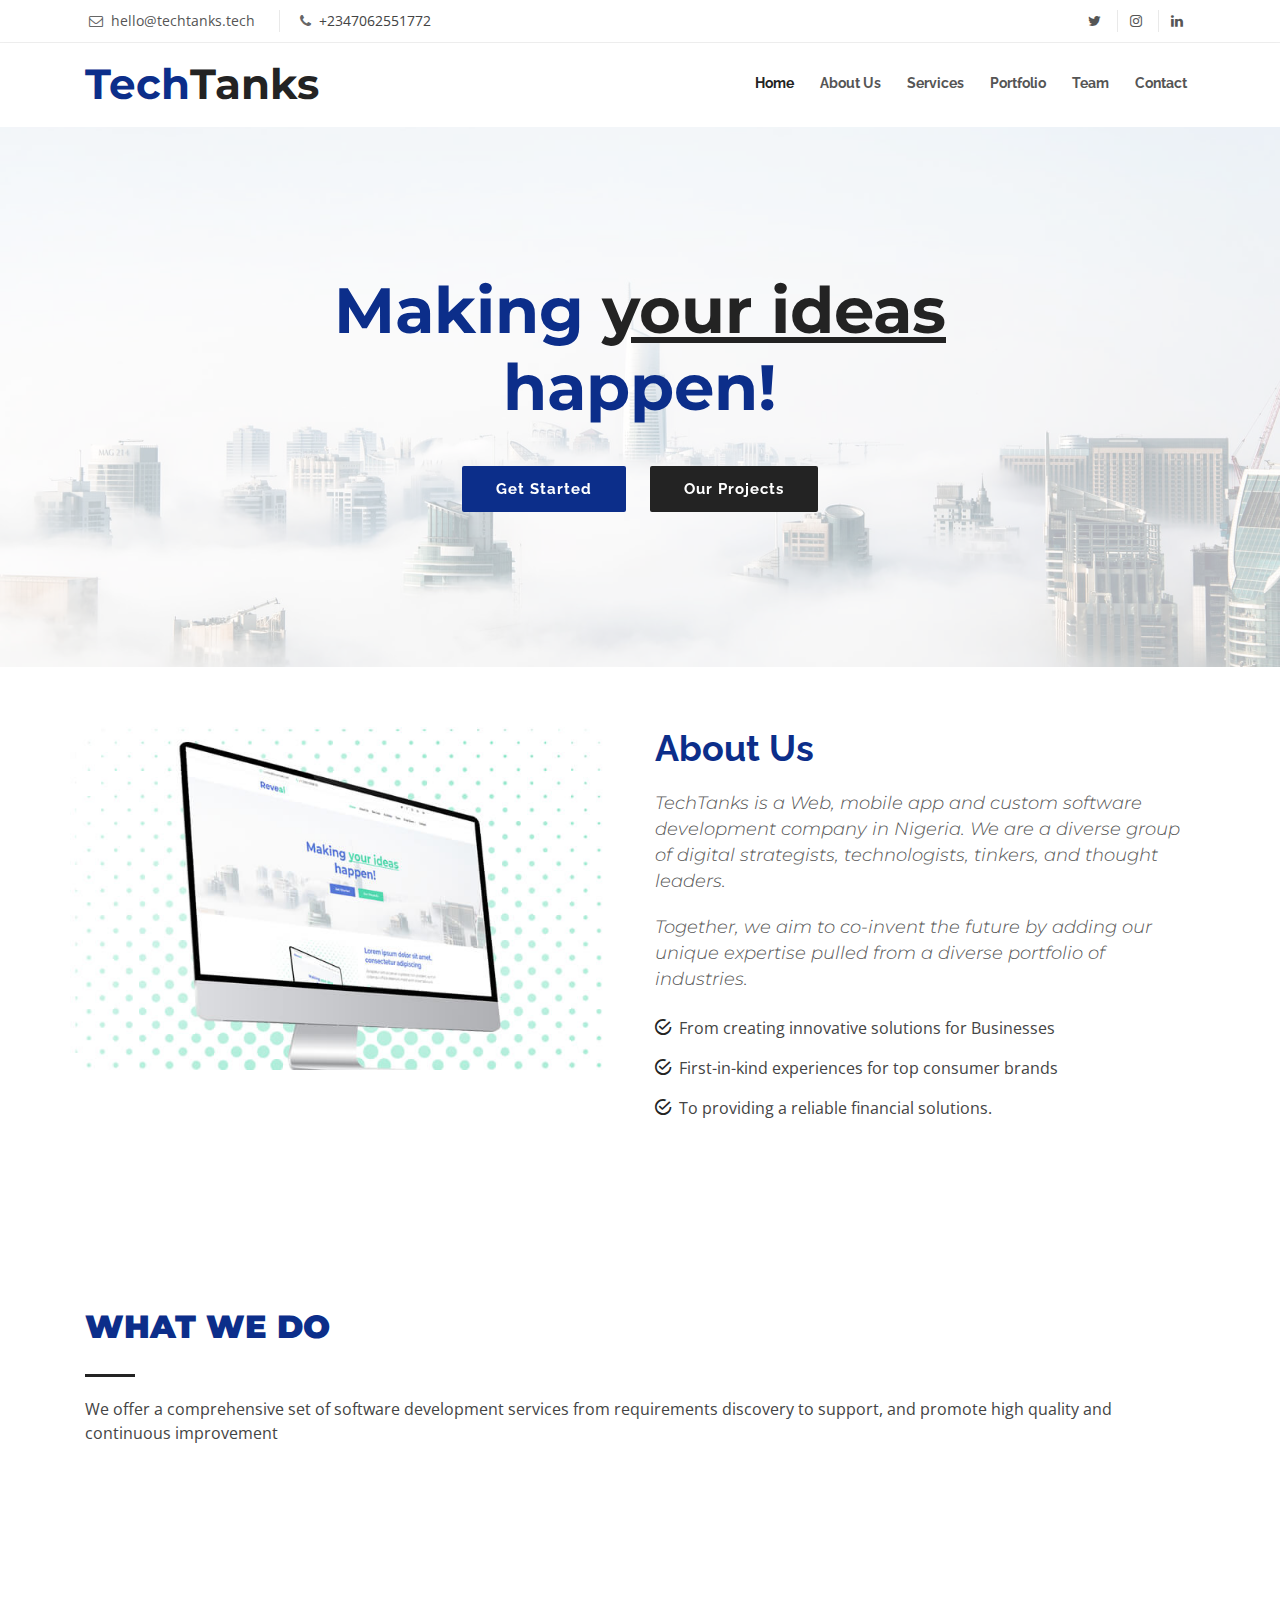
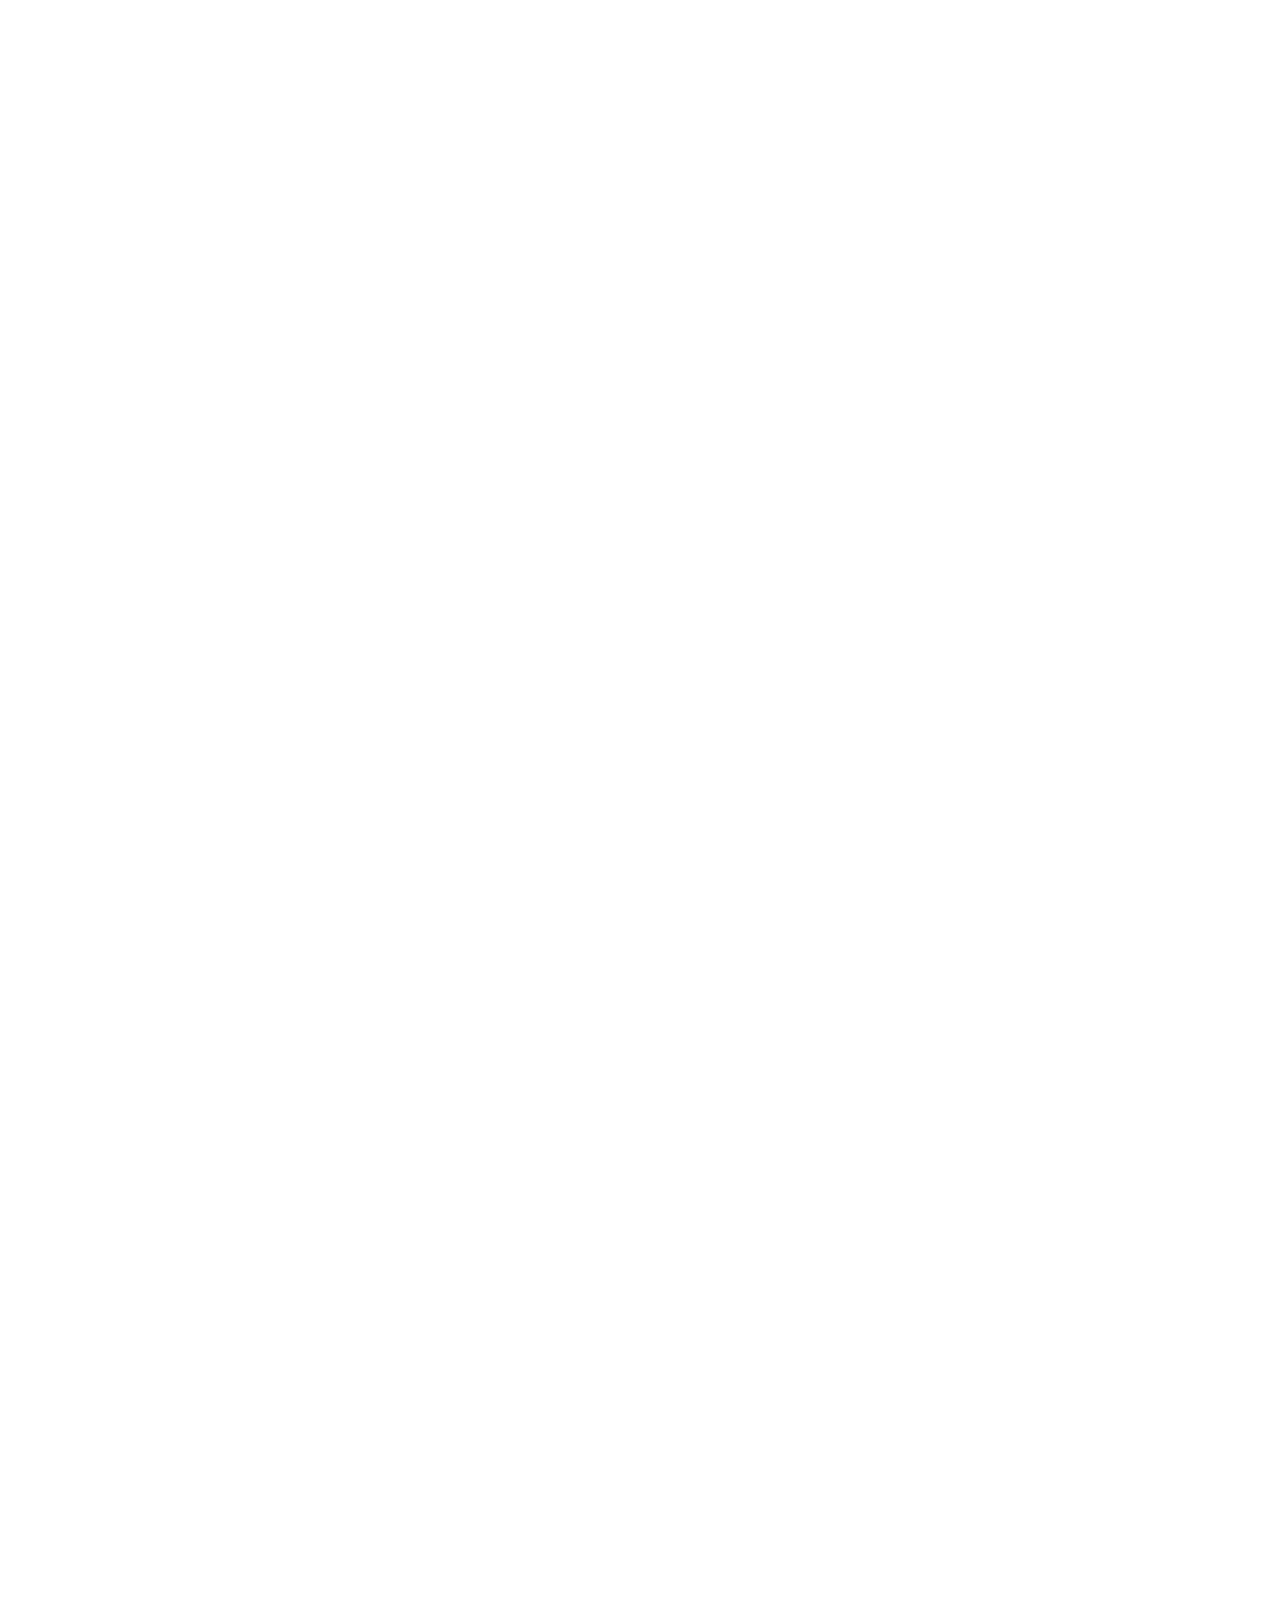
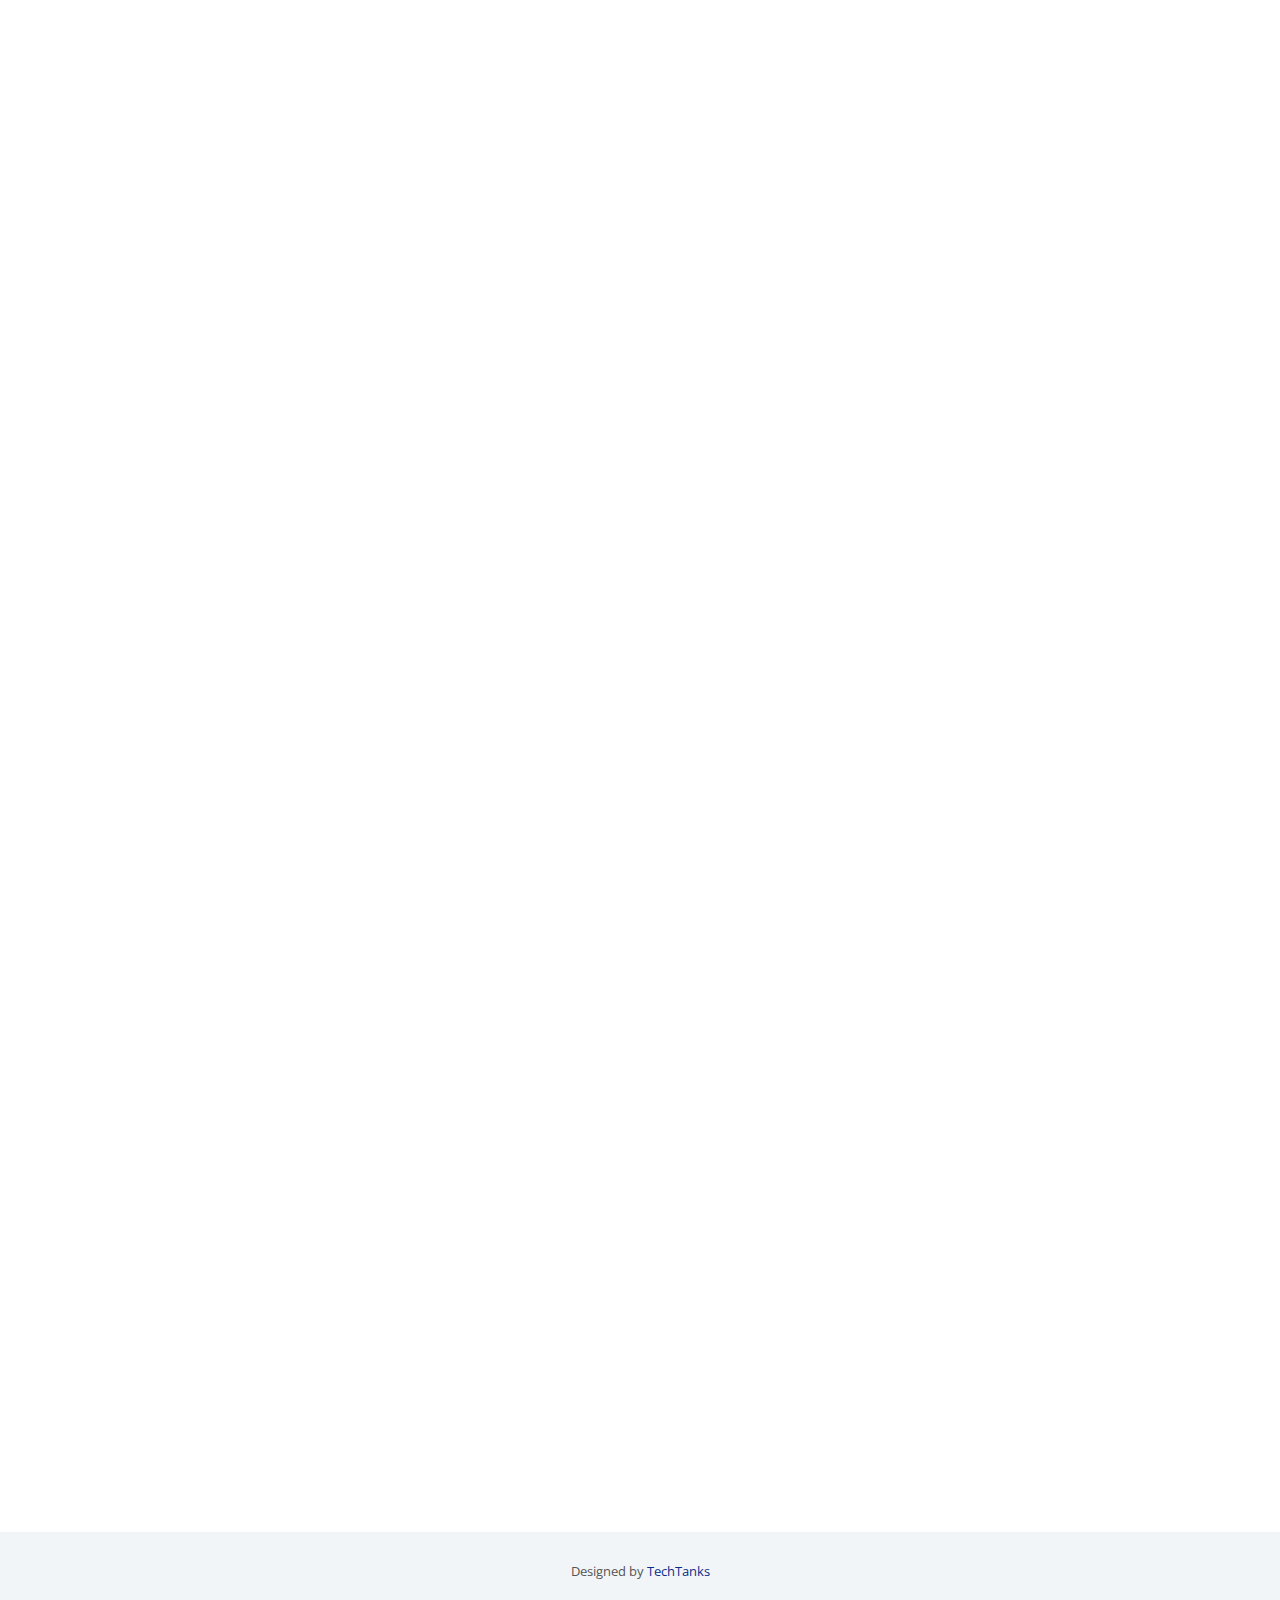
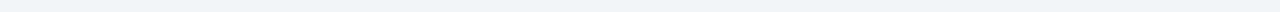
==== index.html @ 6aa3c4be "Update index.html" ====
<!DOCTYPE html>
<html lang="en">
<head>
  <meta charset="utf-8">
  <title>TechTanks | Welcome</title>
  <meta content="width=device-width, initial-scale=1.0" name="viewport">
  <meta content="" name="keywords">
  <meta content="" name="description">

  <!-- Favicons -->
  <link href="img/favicon.png" rel="icon">
  <link href="img/apple-touch-icon.png" rel="apple-touch-icon">

  <!-- Google Fonts -->
  <link href="https://fonts.googleapis.com/css?family=Open+Sans:300,300i,400,400i,700,700i|Raleway:300,400,500,700,800|Montserrat:300,400,700" rel="stylesheet">

  <!-- Bootstrap CSS File -->
  <link href="lib/bootstrap/css/bootstrap.min.css" rel="stylesheet">

  <!-- Libraries CSS Files -->
  <link href="lib/font-awesome/css/font-awesome.min.css" rel="stylesheet">
  <link href="lib/animate/animate.min.css" rel="stylesheet">
  <link href="lib/ionicons/css/ionicons.min.css" rel="stylesheet">
  <link href="lib/owlcarousel/assets/owl.carousel.min.css" rel="stylesheet">
  <link href="lib/magnific-popup/magnific-popup.css" rel="stylesheet">
  <link href="lib/ionicons/css/ionicons.min.css" rel="stylesheet">

  <!-- Main Stylesheet File -->
  <link href="css/style.css" rel="stylesheet">
  <style>
    #services .box{
      min-height: 299px;
    }

  </style>

</head>

<body id="body">

  <!--==========================
    Top Bar
  ============================-->
  <section id="topbar" class="d-none d-lg-block">
    <div class="container clearfix">
      <div class="contact-info float-left">
        <i class="fa fa-envelope-o"></i> <a href="mailto:hello@techtanks.tech">hello@techtanks.tech</a>
        <i class="fa fa-phone"></i> +2347062551772
      </div>
      <div class="social-links float-right">
        <a href="#" class="twitter"><i class="fa fa-twitter"></i></a>
        <a href="#" class="instagram"><i class="fa fa-instagram"></i></a>
        <a href="#" class="linkedin"><i class="fa fa-linkedin"></i></a>
      </div>
    </div>
  </section>

  <!--==========================
    Header
  ============================-->
  <header id="header">
    <div class="container">

      <div id="logo" class="pull-left">
        <h1><a href="#body" class="scrollto">Tech<span>Tanks</span></a></h1>
        <!-- Uncomment below if you prefer to use an image logo -->
        <!-- <a href="#body"><img src="img/logo.png" alt="" title="" /></a>-->
      </div>

      <nav id="nav-menu-container">
        <ul class="nav-menu">
          <li class="menu-active"><a href="#body">Home</a></li>
          <li><a href="#about">About Us</a></li>
          <li><a href="#services">Services</a></li>
          <li><a href="#portfolio">Portfolio</a></li>
          <li><a href="#team">Team</a></li>
          <li><a href="#contact">Contact</a></li>
        </ul>
      </nav><!-- #nav-menu-container -->
    </div>
  </header><!-- #header -->

  <!--==========================
    Intro Section
  ============================-->
  <section id="intro">

    <div class="intro-content">
      <h2>Making <span>your ideas</span><br>happen!</h2>
      <div>
        <a href="#about" class="btn-get-started scrollto">Get Started</a>
        <a href="#portfolio" class="btn-projects scrollto">Our Projects</a>
      </div>
    </div>

    <div id="intro-carousel" class="owl-carousel" >
      <div class="item" style="background-image: url('img/intro-carousel/1.jpg');"></div>
      <div class="item" style="background-image: url('img/intro-carousel/2.jpg');"></div>
      <div class="item" style="background-image: url('img/intro-carousel/3.jpg');"></div>
      <div class="item" style="background-image: url('img/intro-carousel/4.jpg');"></div>
      <div class="item" style="background-image: url('img/intro-carousel/5.jpg');"></div>
    </div>

  </section><!-- #intro -->

  <main id="main">

    <!--==========================
      About Section
    ============================-->
    <section id="about" class="wow fadeInUp">
      <div class="container">
        <div class="row">
          <div class="col-lg-6 about-img">
            <img src="img/about-img.jpg" alt="">
          </div>

          <div class="col-lg-6 content">
            <h2>About Us</h2>
            <h3>
              TechTanks is a Web, mobile app and custom software development company in Nigeria. We are a diverse group of digital strategists, technologists, tinkers, and thought leaders. 
            </h3>
            <h3>
              Together, we aim to co-invent the future by adding our unique expertise pulled from a diverse portfolio of industries.
            </h3>

            <ul>
              <li><i class="ion-android-checkmark-circle"></i> From creating innovative solutions for Businesses</li>
              <li><i class="ion-android-checkmark-circle"></i> First-in-kind experiences for top consumer brands</li>
              <li><i class="ion-android-checkmark-circle"></i> To providing a reliable financial solutions.</li>
            </ul>

          </div>
        </div>

      </div>
    </section><!-- #about -->

    <!--==========================
      Services Section
    ============================-->
    <section id="services">
      <div class="container">
        <div class="section-header">
          <h2>What we do</h2>
          <p>We offer a comprehensive set of software development services from requirements discovery to support, and promote high quality and continuous improvement</p>
        </div>

        <div class="row">

          <div class="col-lg-6">
            <div class="box wow fadeInLeft">
              <div class="icon"><i class="fa fa-bar-chart"></i></div>
              <h4 class="title"><a href="">Web development</a></h4>
              <p class="description">
                Discover our fast and reliable personalized web apps that can run well on various platforms and are suitable for all screen sizes. Be it a simple website or a complex business-critical application, such as supply chain and inventory management apps, our team knows how to target your specific needs with the power of top-notch technologies (Laravel, Django, Vue js etc.).
              </p>
            </div>
          </div>

          <div class="col-lg-6">
            <div class="box wow fadeInRight">
              <div class="icon"><i class="fa fa-picture-o"></i></div>
              <h4 class="title"><a href="">Mobile Development</a></h4>
              <p class="description">
                Create an impactful mobile app that fits your brand and industry within a shorter time frame.
              </p>
            </div>
          </div>

          <div class="col-lg-6">
            <div class="box wow fadeInLeft" data-wow-delay="0.2s">
              <div class="icon"><i class="fa fa-shopping-bag"></i></div>
              <h4 class="title"><a href="">Ecommerce</a></h4>
              <p class="description">
                As a top-tier ecommerce web development company, we offer feature-rich store development services that cover all the vital retail functionalities. ... At Techtanks, we leverage modern platforms such as  WooCommerce, Odoo, Magento, and Shopify to provide ecommerce web solutions.
              </p>
            </div>
          </div>

          <div class="col-lg-6">
            <div class="box wow fadeInRight" data-wow-delay="0.2s">
              <div class="icon"><i class="fa fa-map"></i></div>
              <h4 class="title"><a href="">Cloude</a></h4>
              <p class="description">
                From application modernisation to cloud migration, Techtanks has the expertise and experience to support your software development requirements.
              </p>
            </div>
          </div>

        </div>

      </div>
    </section><!-- #services -->

    <!--==========================
      Clients Section
    ============================-->
    <section id="clients" class="wow fadeInUp">
      <div class="container">
        <div class="section-header">
          <h2>Clients</h2>
          <p>Not to brag, but we've had the pleasure of working with many amazing brands!</p>
        </div>

        <div class="owl-carousel clients-carousel">
          <img max-height="95px;" src="img/clients/client-1.png" alt="">
          <img max-height="95px;" src="img/clients/client-2.png" alt="">
          <img max-height="95px;" src="img/clients/client-3.jpg" alt="">
          <img max-height="95px;" src="img/clients/client-4.png" alt="">
          <img max-height="95px;" src="img/clients/client-5.png" alt="">
          <img max-height="95px;" src="img/clients/client-6.png" alt="">
        </div>

      </div>
    </section><!-- #clients -->

    <!--==========================
      Our Portfolio Section
    ============================-->
    <section id="portfolio" class="wow fadeInUp">
      <div class="container">
        <div class="section-header">
          <h2>Our Portfolio</h2>
          <p>Meanwhile, here are our latest projects</p>
        </div>
      </div>

      <div class="container-fluid">
        <div class="row no-gutters">

          <div class="col-lg-3 col-md-4">
            <div class="portfolio-item wow fadeInUp">
              <a href="img/portfolio/1.jpg" class="portfolio-popup">
                <img src="img/portfolio/1.jpg" alt="">
                <div class="portfolio-overlay">
                  <div class="portfolio-info"><h2 class="wow fadeInUp">Shopminiso-ng.com</h2></div>
                </div>
              </a>
            </div>
          </div>

          <div class="col-lg-3 col-md-4">
            <div class="portfolio-item wow fadeInUp">
              <a href="img/portfolio/2.png" class="portfolio-popup">
                <img src="img/portfolio/2.png" alt="">
                <div class="portfolio-overlay">
                  <div class="portfolio-info"><h2 class="wow fadeInUp">Miniso-ng Mobile</h2></div>
                </div>
              </a>
            </div>
          </div>

          <div class="col-lg-3 col-md-4">
            <div class="portfolio-item wow fadeInUp">
              <a href="img/portfolio/3.jpg" class="portfolio-popup">
                <img src="img/portfolio/3.jpg" alt="">
                <div class="portfolio-overlay">
                  <div class="portfolio-info"><h2 class="wow fadeInUp">SplitPay.ng</h2></div>
                </div>
              </a>
            </div>
          </div>

          <div class="col-lg-3 col-md-4">
            <div class="portfolio-item wow fadeInUp">
              <a href="img/portfolio/4.jpg" class="portfolio-popup">
                <img src="img/portfolio/4.jpg" alt="">
                <div class="portfolio-overlay">
                  <div class="portfolio-info"><h2 class="wow fadeInUp">Splitpay Dashboard</h2></div>
                </div>
              </a>
            </div>
          </div>

          <div class="col-lg-3 col-md-4">
            <div class="portfolio-item wow fadeInUp">
              <a href="img/portfolio/5.jpg" class="portfolio-popup">
                <img src="img/portfolio/5.jpg" alt="">
                <div class="portfolio-overlay">
                  <div class="portfolio-info"><h2 class="wow fadeInUp">Yds.com.ng</h2></div>
                </div>
              </a>
            </div>
          </div>

          <div class="col-lg-3 col-md-4">
            <div class="portfolio-item wow fadeInUp">
              <a href="img/portfolio/6.jpg" class="portfolio-popup">
                <img src="img/portfolio/6.jpg" alt="">
                <div class="portfolio-overlay">
                  <div class="portfolio-info"><h2 class="wow fadeInUp">Stories Mobile App</h2></div>
                </div>
              </a>
            </div>
          </div>

          <div class="col-lg-3 col-md-4">
            <div class="portfolio-item wow fadeInUp">
              <a href="img/portfolio/7.jpg" class="portfolio-popup">
                <img src="img/portfolio/7.jpg" alt="">
                <div class="portfolio-overlay">
                  <div class="portfolio-info"><h2 class="wow fadeInUp">User Dashboard</h2></div>
                </div>
              </a>
            </div>
          </div>

          <div class="col-lg-3 col-md-4">
            <div class="portfolio-item wow fadeInUp">
              <a href="img/portfolio/8.jpg" class="portfolio-popup">
                <img src="img/portfolio/8.jpg" alt="">
                <div class="portfolio-overlay">
                  <div class="portfolio-info"><h2 class="wow fadeInUp">Transactions Report</h2></div>
                </div>
              </a>
            </div>
          </div>

        </div>

      </div>
    </section><!-- #portfolio -->

    <!--==========================
      Testimonials Section
    ============================-->
   

    <!--==========================
      Call To Action Section
    ============================-->
    <section id="call-to-action" class="wow fadeInUp">
      <div class="container">
        <div class="row">
          <div class="col-lg-9 text-center text-lg-left">
            <h3 class="cta-title">Are you ready ?</h3>
            <p class="cta-text"> Take your business forward</p>
          </div>
          <div class="col-lg-3 cta-btn-container text-center">
            <a class="cta-btn align-middle" href="#">Contact Us</a>
          </div>
        </div>

      </div>
    </section><!-- #call-to-action -->

    <!--==========================
      Our Team Section
    ============================-->
    <!--
    <section id="team" class="wow fadeInUp">
      <div class="container">
        <div class="section-header">
          <h2>Our Team</h2>
        </div>
        <div class="row">

          <div class="col-offset-lg-2 col-lg-3 col-md-6">
            <div class="member">
              <div class="pic"><img src="img/team-1.jpg" alt=""></div>
              <div class="details">
                <h4>Dr Zaheed Mahmood</h4>
                <span>ADVISER</span>
                <div class="social">
                  <a href=""><i class="fa fa-twitter"></i></a>
                  <a href=""><i class="fa fa-facebook"></i></a>
                  <a href=""><i class="fa fa-google-plus"></i></a>
                  <a href=""><i class="fa fa-linkedin"></i></a>
                </div>
              </div>
            </div>
          </div>

          <div class="col-lg-3 col-md-6">
            <div class="member">
              <div class="pic"><img src="img/team-2.png" alt=""></div>
              <div class="details">
                <h4>Surayya Ahmad</h4>
                <span>COO</span>
                <div class="social">
                  <a href=""><i class="fa fa-twitter"></i></a>
                  <a href=""><i class="fa fa-facebook"></i></a>
                  <a href=""><i class="fa fa-google-plus"></i></a>
                  <a href=""><i class="fa fa-linkedin"></i></a>
                </div>
              </div>
            </div>
          </div>

          <div class="col-lg-3 col-md-6">
            <div class="member">
              <div class="pic"><img src="img/team-3.jpg" alt=""></div>
              <div class="details">
                <h4>Musa Dabra</h4>
                <span>CTO</span>
                <div class="social">
                  <a href=""><i class="fa fa-twitter"></i></a>
                  <a href=""><i class="fa fa-facebook"></i></a>
                  <a href=""><i class="fa fa-google-plus"></i></a>
                  <a href=""><i class="fa fa-linkedin"></i></a>
                </div>
              </div>
            </div>
          </div>
          -->
          <!-- <div class="col-lg-3 col-md-6">
            <div class="member">
              <div class="pic"><img src="img/team-4.jpg" alt=""></div>
              <div class="details">
                <h4>Amanda Jepson</h4>
                <span>Accountant</span>
                <div class="social">
                  <a href=""><i class="fa fa-twitter"></i></a>
                  <a href=""><i class="fa fa-facebook"></i></a>
                  <a href=""><i class="fa fa-google-plus"></i></a>
                  <a href=""><i class="fa fa-linkedin"></i></a>
                </div>
              </div>
            </div>
          </div> -->
    <!--
        </div>

      </div>
    </section>
    -->
    <!-- #team -->

    <!--==========================
      Contact Section
    ============================-->
    <section id="contact" class="wow fadeInUp">
      <div class="container">
        <div class="section-header">
          <h2>Contact Us</h2>
          <p>Get in touch with us</p>
        </div>

        <div class="row contact-info">

          <div class="col-md-4">
            <div class="contact-address">
              <i class="ion-ios-location-outline"></i>
              <h3>Address</h3>
              <address>5 Siraso close, Zone 7 Abuja, Nigeria.</address>
            </div>
          </div>

          <div class="col-md-4">
            <div class="contact-phone">
              <i class="ion-ios-telephone-outline"></i>
              <h3>Phone Number</h3>
              <p><a href="tel:+2347062551772">+2347062551772</a></p>
            </div>
          </div>

          <div class="col-md-4">
            <div class="contact-email">
              <i class="ion-ios-email-outline"></i>
              <h3>Email</h3>
              <p><a href="mailto:Hello@techtanks.tech">Hello@techtanks.tech</a></p>
            </div>
          </div>

        </div>
      </div>

      <div class="container mb-4" style="overflow: hidden;">
        <div class="col-lg-6" style="float: left;">
            <div class="mapouter"><div class="gmap_canvas"><iframe width="100%" height="500" id="gmap_canvas" src="https://maps.google.com/maps?q=yds%20zone%207%20abuja&t=&z=19&ie=UTF8&iwloc=&output=embed" frameborder="0" scrolling="no" marginheight="0" marginwidth="0"></iframe><a href="https://www.enable-javascript.net/blog/divi-discount/">elegant by elegantthemes</a></div><style>.mapouter{position:relative;text-align:right;height:500px;width:100%;}.gmap_canvas {overflow:hidden;background:none!important;height:500px;width:100%;}</style></div>
        </div>
        <div class="col-lg-6" style="float: left;">
          <div class="form">
            <div id="sendmessage">Your message has been sent. Thank you!</div>
            <div id="errormessage"></div>
            <form action="" method="post" role="form" class="contactForm">
              <div class="form-row">
                <div class="form-group col-md-6">
                  <input type="text" name="name" class="form-control" id="name" placeholder="Your Name" data-rule="minlen:4" data-msg="Please enter at least 4 chars" />
                  <div class="validation"></div>
                </div>
                <div class="form-group col-md-6">
                  <input type="email" class="form-control" name="email" id="email" placeholder="Your Email" data-rule="email" data-msg="Please enter a valid email" />
                  <div class="validation"></div>
                </div>
              </div>
              <div class="form-group">
                <input type="text" class="form-control" name="subject" id="subject" placeholder="Subject" data-rule="minlen:4" data-msg="Please enter at least 8 chars of subject" />
                <div class="validation"></div>
              </div>
              <div class="form-group">
                <textarea class="form-control" name="message" rows="5" data-rule="required" data-msg="Please write something for us" placeholder="Message"></textarea>
                <div class="validation"></div>
              </div>
              <div class="text-center"><button type="submit">Send Message</button></div>
            </form>
          </div>
  
        </div>
      </div>

    </section><!-- #contact -->

  </main>

  <!--==========================
    Footer
  ============================-->
  <footer id="footer">
    <div class="container">
      <div class="copyright">
      </div>
      <div class="credits">
        Designed by <a href="#">TechTanks</a>
      </div>
    </div>
  </footer><!-- #footer -->

  <a href="#" class="back-to-top"><i class="fa fa-chevron-up"></i></a>

  <!-- JavaScript Libraries -->
  <script src="lib/jquery/jquery.min.js"></script>
  <script src="lib/jquery/jquery-migrate.min.js"></script>
  <script src="lib/bootstrap/js/bootstrap.bundle.min.js"></script>
  <script src="lib/easing/easing.min.js"></script>
  <script src="lib/superfish/hoverIntent.js"></script>
  <script src="lib/superfish/superfish.min.js"></script>
  <script src="lib/wow/wow.min.js"></script>
  <script src="lib/owlcarousel/owl.carousel.min.js"></script>
  <script src="lib/magnific-popup/magnific-popup.min.js"></script>
  <script src="lib/sticky/sticky.js"></script>

  <!-- Contact Form JavaScript File -->
  <script src="contactform/contactform.js"></script>

  <!-- Template Main Javascript File -->
  <script src="js/main.js"></script>

</body>
</html>
---- css/style.css ----
/*
  Theme Name: Reveal
  Theme URL: https://bootstrapmade.com/reveal-bootstrap-corporate-template/
  Author: BootstrapMade.com
  License: https://bootstrapmade.com/license/
*/

/*--------------------------------------------------------------
# General
--------------------------------------------------------------*/

body {
  background: #fff;
  color: #444;
  font-family: "Open Sans", sans-serif;
}

a {
  color: #666;
  transition: 0.5s;
}

a:hover,
a:active,
a:focus {
  color: #333;
  outline: none;
  text-decoration: none;
}

p {
  padding: 0;
  margin: 0 0 30px 0;
}

h1,
h2,
h3,
h4,
h5,
h6 {
  font-family: "Montserrat", sans-serif;
  font-weight: 400;
  margin: 0 0 20px 0;
  padding: 0;
}

/* Back to top button */

.back-to-top {
  position: fixed;
  display: none;
  background: #666;
  color: #fff;
  padding: 6px 12px 9px 12px;
  font-size: 16px;
  border-radius: 2px;
  right: 15px;
  bottom: 15px;
  transition: background 0.5s;
}

.back-to-top:focus {
  background: #333;
  color: #fff;
  outline: none;
}

.back-to-top:hover {
  background: #0c2e8a;
  color: #fff;
}

/*--------------------------------------------------------------
# Top Bar
--------------------------------------------------------------*/

#topbar {
  background: #fff;
  padding: 10px 0;
  border-bottom: 1px solid #eee;
  font-size: 14px;
}

#topbar .contact-info a {
  line-height: 1;
  color: #555;
}

#topbar .contact-info a:hover {
  color: #666;
}

#topbar .contact-info i {
  color: #666;
  padding: 4px;
}

#topbar .contact-info .fa-phone {
  padding-left: 20px;
  margin-left: 20px;
  border-left: 1px solid #e9e9e9;
}

#topbar .social-links a {
  color: #555;
  padding: 4px 12px;
  display: inline-block;
  line-height: 1px;
  border-left: 1px solid #e9e9e9;
}

#topbar .social-links a:hover {
  color: #666;
}

#topbar .social-links a:first-child {
  border-left: 0;
}

/*--------------------------------------------------------------
# Header
--------------------------------------------------------------*/

#header {
  padding: 20px 0;
  height: 84px;
  transition: all 0.5s;
  z-index: 997;
  background: #fff;
  box-shadow: 0px 6px 9px 0px rgba(0, 0, 0, 0.06);
}

#header #logo h1 {
  font-size: 42px;
  margin: 0;
  padding: 0;
  line-height: 1;
  font-family: "Montserrat", sans-serif;
  font-weight: 700;
}

#header #logo h1 a {
  color: #0c2e8a;
  line-height: 1;
  display: inline-block;
}

#header #logo h1 a span {
  color: #232323;
}

#header #logo img {
  padding: 0;
  margin: 0;
}

/*--------------------------------------------------------------
# Intro Section
--------------------------------------------------------------*/

#intro {
  width: 100%;
  height: 60vh;
  position: relative;
  background: url("../img/intro-carousel/1.jpg") no-repeat;
  background-size: cover;
}

#intro .intro-content {
  position: absolute;
  bottom: 0;
  top: 0;
  left: 0;
  right: 0;
  z-index: 10;
  display: -webkit-box;
  display: -webkit-flex;
  display: -ms-flexbox;
  display: flex;
  -webkit-box-pack: center;
  -webkit-justify-content: center;
  -ms-flex-pack: center;
  justify-content: center;
  -webkit-box-align: center;
  -webkit-align-items: center;
  -ms-flex-align: center;
  align-items: center;
  -webkit-box-orient: vertical;
  -webkit-box-direction: normal;
  -webkit-flex-direction: column;
  -ms-flex-direction: column;
  flex-direction: column;
  text-align: center;
}

#intro .intro-content h2 {
  color: #0c2e8a;
  margin-bottom: 30px;
  font-size: 64px;
  font-weight: 700;
}

#intro .intro-content h2 span {
  color: #232323;
  text-decoration: underline;
}

#intro .intro-content .btn-get-started,
#intro .intro-content .btn-projects {
  font-family: "Raleway", sans-serif;
  font-size: 15px;
  font-weight: bold;
  letter-spacing: 1px;
  display: inline-block;
  padding: 10px 32px;
  border-radius: 2px;
  transition: 0.5s;
  margin: 10px;
  color: #fff;
}

#intro .intro-content .btn-get-started {
  background: #0c2e8a;
  border: 2px solid #0c2e8a;
}

#intro .intro-content .btn-get-started:hover {
  background: none;
  color: #0c2e8a;
}

#intro .intro-content .btn-projects {
  background: #232323;
  border: 2px solid #232323;
}

#intro .intro-content .btn-projects:hover {
  background: none;
  color: #232323;
}

#intro #intro-carousel {
  z-index: 8;
}

#intro #intro-carousel::before {
  content: '';
  background-color: rgba(255, 255, 255, 0.7);
  position: absolute;
  height: 100%;
  width: 100%;
  top: 0;
  right: 0;
  left: 0;
  bottom: 0;
  z-index: 7;
}

#intro #intro-carousel .item {
  width: 100%;
  height: 60vh;
  background-size: cover;
  background-position: center;
  background-repeat: no-repeat;
  transition-property: opacity;
}

/*--------------------------------------------------------------
# Navigation Menu
--------------------------------------------------------------*/

/* Nav Menu Essentials */

.nav-menu,
.nav-menu * {
  margin: 0;
  padding: 0;
  list-style: none;
}

.nav-menu ul {
  position: absolute;
  display: none;
  top: 100%;
  left: 0;
  z-index: 99;
}

.nav-menu li {
  position: relative;
  white-space: nowrap;
}

.nav-menu > li {
  float: left;
}

.nav-menu li:hover > ul,
.nav-menu li.sfHover > ul {
  display: block;
}

.nav-menu ul ul {
  top: 0;
  left: 100%;
}

.nav-menu ul li {
  min-width: 180px;
}

/* Nav Menu Arrows */

.sf-arrows .sf-with-ul {
  padding-right: 22px;
}

.sf-arrows .sf-with-ul:after {
  content: "\f107";
  position: absolute;
  right: 8px;
  font-family: FontAwesome;
  font-style: normal;
  font-weight: normal;
}

.sf-arrows ul .sf-with-ul:after {
  content: "\f105";
}

/* Nav Meu Container */

#nav-menu-container {
  float: right;
  margin: 0;
}

/* Nav Meu Styling */

.nav-menu a {
  padding: 10px 8px;
  text-decoration: none;
  display: inline-block;
  color: #555;
  font-family: "Raleway", sans-serif;
  font-weight: 700;
  font-size: 14px;
  outline: none;
}

.nav-menu li:hover > a,
.nav-menu .menu-active > a {
  color: #232323;
}

.nav-menu > li {
  margin-left: 10px;
}

.nav-menu ul {
  margin: 4px 0 0 0;
  padding: 10px;
  box-shadow: 0px 0px 30px rgba(127, 137, 161, 0.25);
  background: #fff;
}

.nav-menu ul li {
  transition: 0.3s;
}

.nav-menu ul li a {
  padding: 10px;
  color: #333;
  transition: 0.3s;
  display: block;
  font-size: 13px;
  text-transform: none;
}

.nav-menu ul li:hover > a {
  color: #232323;
}

.nav-menu ul ul {
  margin: 0;
}

/* Mobile Nav Toggle */

#mobile-nav-toggle {
  position: fixed;
  right: 0;
  top: 0;
  z-index: 999;
  margin: 20px 20px 0 0;
  border: 0;
  background: none;
  font-size: 24px;
  display: none;
  transition: all 0.4s;
  outline: none;
  cursor: pointer;
}

#mobile-nav-toggle i {
  color: #555;
}

/* Mobile Nav Styling */

#mobile-nav {
  position: fixed;
  top: 0;
  padding-top: 18px;
  bottom: 0;
  z-index: 998;
  background: rgba(52, 59, 64, 0.9);
  left: -260px;
  width: 260px;
  overflow-y: auto;
  transition: 0.4s;
}

#mobile-nav ul {
  padding: 0;
  margin: 0;
  list-style: none;
}

#mobile-nav ul li {
  position: relative;
}

#mobile-nav ul li a {
  color: #fff;
  font-size: 16px;
  overflow: hidden;
  padding: 10px 22px 10px 15px;
  position: relative;
  text-decoration: none;
  width: 100%;
  display: block;
  outline: none;
}

#mobile-nav ul li a:hover {
  color: #fff;
}

#mobile-nav ul li li {
  padding-left: 30px;
}

#mobile-nav ul .menu-has-children i {
  position: absolute;
  right: 0;
  z-index: 99;
  padding: 15px;
  cursor: pointer;
  color: #fff;
}

#mobile-nav ul .menu-has-children i.fa-chevron-up {
  color: #232323;
}

#mobile-nav ul .menu-item-active {
  color: #232323;
}

#mobile-body-overly {
  width: 100%;
  height: 100%;
  z-index: 997;
  top: 0;
  left: 0;
  position: fixed;
  background: rgba(52, 59, 64, 0.9);
  display: none;
}

/* Mobile Nav body classes */

body.mobile-nav-active {
  overflow: hidden;
}

body.mobile-nav-active #mobile-nav {
  left: 0;
}

body.mobile-nav-active #mobile-nav-toggle {
  color: #fff;
}

/*--------------------------------------------------------------
# Sections
--------------------------------------------------------------*/

/* Sections Header
--------------------------------*/

.section-header {
  margin-bottom: 50px;
  padding-top: 100px;;
}

.section-header h2 {
  font-size: 32px;
  color: #0c2e8a;
  text-transform: uppercase;
  font-weight: 1000;
  position: relative;
  padding-bottom: 30px;
}

.section-header h2::before {
  content: '';
  position: absolute;
  display: block;
  width: 50px;
  height: 3px;
  background: #232323;
  bottom: 0;
  left: 0;
}

.section-header p {
  padding: 0;
  margin: 0;
}

/* About Section
--------------------------------*/

#about {
  padding: 60px 0 30px 0;
}

#about .about-img {
  overflow: hidden;
}

#about .about-img img {
  margin-left: -15px;
  max-width: 100%;
}

#about .content h2 {
  color: #0c2e8a;
  font-weight: 700;
  font-size: 36px;
  font-family: "Raleway", sans-serif;
}

#about .content h3 {
  color: #555;
  font-weight: 300;
  font-size: 18px;
  line-height: 26px;
  font-style: italic;
}

#about .content p {
  line-height: 26px;
}

#about .content p:last-child {
  margin-bottom: 0;
}

#about .content i {
  font-size: 20px;
  padding-right: 4px;
  color: #232323;
}

#about .content ul {
  list-style: none;
  padding: 0;
}

#about .content ul li {
  padding-bottom: 10px;
}

/* Services Section
--------------------------------*/

#services {
  padding: 30px 0 0 0;
}

#services .box {
  padding: 40px;
  margin-bottom: 40px;
  box-shadow: 10px 10px 15px rgba(73, 78, 92, 0.1);
  background: #fff;
  transition: 0.4s;
}

#services .box:hover {
  box-shadow: 0px 0px 30px rgba(73, 78, 92, 0.15);
  transform: translateY(-10px);
  -webkit-transform: translateY(-10px);
  -moz-transform: translateY(-10px);
}

#services .box .icon {
  float: left;
}

#services .box .icon i {
  color: #444;
  font-size: 64px;
  transition: 0.5s;
  line-height: 0;
  margin-top: 34px;
}

#services .box .icon i:before {
  background: #0c2e8a;
  background: linear-gradient(45deg, #232323 0%, #a3ebd5 100%);
  background-clip: border-box;
  -webkit-background-clip: text;
  -webkit-text-fill-color: transparent;
}

#services .box h4 {
  margin-left: 100px;
  font-weight: 700;
  margin-bottom: 15px;
  font-size: 22px;
}

#services .box h4 a {
  color: #444;
}

#services .box p {
  font-size: 14px;
  margin-left: 100px;
  margin-bottom: 0;
  line-height: 24px;
}

/* Clients Section
--------------------------------*/

#clients {
  padding: 30px 0;
}

#clients img {
  max-width: 100%;
  opacity: 0.5;
  transition: 0.3s;
  padding: 15px 0;
}

#clients img:hover {
  opacity: 1;
}

#clients .owl-nav,
#clients .owl-dots {
  margin-top: 5px;
  text-align: center;
}

#clients .owl-dot {
  display: inline-block;
  margin: 0 5px;
  width: 12px;
  height: 12px;
  border-radius: 50%;
  background-color: #ddd;
}

#clients .owl-dot.active {
  background-color: #232323;
}

/* Our Portfolio Section
--------------------------------*/

#portfolio {
  background: #fff;
  padding: 30px 0;
}

#portfolio .portfolio-overlay {
  position: absolute;
  top: 0;
  right: 0;
  bottom: 0;
  left: 0;
  width: 100%;
  height: 100%;
  opacity: 1;
  transition: all ease-in-out 0.4s;
}

#portfolio .portfolio-item {
  overflow: hidden;
  position: relative;
  padding: 0;
  vertical-align: middle;
  text-align: center;
}

#portfolio .portfolio-item h2 {
  color: #ffffff;
  font-size: 24px;
  margin: 0;
  text-transform: capitalize;
  font-weight: 700;
}

#portfolio .portfolio-item img {
  transition: all ease-in-out 0.4s;
  width: 100%;
}

#portfolio .portfolio-item:hover img {
  -webkit-transform: scale(1.1);
  transform: scale(1.1);
}

#portfolio .portfolio-item:hover .portfolio-overlay {
  opacity: 1;
  background: rgba(0, 0, 0, 0.7);
}

#portfolio .portfolio-info {
  position: absolute;
  top: 50%;
  left: 50%;
  -webkit-transform: translate(-50%, -50%);
  transform: translate(-50%, -50%);
}

/* Testimonials Section
--------------------------------*/

#testimonials {
  padding: 30px 0;
}

#testimonials .testimonial-item {
  box-sizing: content-box;
  padding: 30px 30px 0 30px;
  margin: 30px 15px;
  text-align: center;
  min-height: 350px;
  box-shadow: 0px 2px 12px rgba(0, 0, 0, 0.08);
}

#testimonials .testimonial-item .testimonial-img {
  width: 90px;
  border-radius: 50%;
  border: 4px solid #fff;
  margin: 0 auto;
}

#testimonials .testimonial-item h3 {
  font-size: 18px;
  font-weight: bold;
  margin: 10px 0 5px 0;
  color: #111;
}

#testimonials .testimonial-item h4 {
  font-size: 14px;
  color: #999;
  margin: 0;
}

#testimonials .testimonial-item .quote-sign-left {
  margin-top: -15px;
  padding-right: 10px;
  display: inline-block;
  width: 37px;
}

#testimonials .testimonial-item .quote-sign-right {
  margin-bottom: -15px;
  padding-left: 10px;
  display: inline-block;
  max-width: 100%;
  width: 37px;
}

#testimonials .testimonial-item p {
  font-style: italic;
  margin: 0 auto 15px auto;
}

#testimonials .owl-nav,
#testimonials .owl-dots {
  margin-top: 5px;
  text-align: center;
}

#testimonials .owl-dot {
  display: inline-block;
  margin: 0 5px;
  width: 12px;
  height: 12px;
  border-radius: 50%;
  background-color: #ddd;
}

#testimonials .owl-dot.active {
  background-color: #232323;
}

/* Call To Action Section
--------------------------------*/

#call-to-action {
  background: #081e5b;
  background-size: cover;
  padding: 40px 0;
}

#call-to-action .cta-title {
  color: #fff;
  font-size: 28px;
  font-weight: 700;
}

#call-to-action .cta-text {
  color: #fff;
}

#call-to-action .cta-btn {
  font-family: "Montserrat", sans-serif;
  font-weight: 700;
  font-size: 16px;
  letter-spacing: 1px;
  display: inline-block;
  padding: 8px 26px;
  border-radius: 3px;
  transition: 0.5s;
  margin: 10px;
  border: 3px solid #fff;
  color: #fff;
}

#call-to-action .cta-btn:hover {
  background: #232323;
  border: 3px solid #232323;
}

/* Our Team Section
--------------------------------*/

#team {
  background: #fff;
  padding: 30px 0 0 0;
}

#team .member {
  text-align: center;
  margin-bottom: 20px;
}

#team .member .pic {
  overflow: hidden;
  text-align: center;
}

#team .member .pic img {
  max-width: 100%;
}

#team .member .details {
  background: #232323;
  color: #fff;
  padding: 15px;
  border-radius: 0 0 3px 3px;
}

#team .member h4 {
  font-weight: 700;
  margin-bottom: 2px;
  font-size: 18px;
}

#team .member span {
  font-style: italic;
  display: block;
  font-size: 13px;
}

#team .member .social {
  margin-top: 5px;
}

#team .member .social a {
  color: #fff;
}

#team .member .social i {
  font-size: 16px;
  margin: 0 2px;
}

/* Contact Section
--------------------------------*/

#contact {
  padding: 30px 0;
}

#contact .contact-info {
  margin-bottom: 20px;
  text-align: center;
}

#contact .contact-info i {
  font-size: 48px;
  display: inline-block;
  margin-bottom: 10px;
  color: #232323;
}

#contact .contact-info address,
#contact .contact-info p {
  margin-bottom: 0;
  color: #000;
}

#contact .contact-info h3 {
  font-size: 18px;
  margin-bottom: 15px;
  font-weight: bold;
  text-transform: uppercase;
  color: #999;
}

#contact .contact-info a {
  color: #000;
}

#contact .contact-info a:hover {
  color: #232323;
}

#contact .contact-address,
#contact .contact-phone,
#contact .contact-email {
  margin-bottom: 20px;
}

#contact #google-map {
  height: 290px;
  margin-bottom: 20px;
}

#contact .form #sendmessage {
  color: #232323;
  border: 1px solid #232323;
  display: none;
  text-align: center;
  padding: 15px;
  font-weight: 600;
  margin-bottom: 15px;
}

#contact .form #errormessage {
  color: red;
  display: none;
  border: 1px solid red;
  text-align: center;
  padding: 15px;
  font-weight: 600;
  margin-bottom: 15px;
}

#contact .form #sendmessage.show,
#contact .form #errormessage.show,
#contact .form .show {
  display: block;
}

#contact .form .validation {
  color: red;
  display: none;
  margin: 0 0 20px;
  font-weight: 400;
  font-size: 13px;
}

#contact .form input,
#contact .form textarea {
  padding: 10px 14px;
  border-radius: 0;
  box-shadow: none;
  font-size: 15px;
}

#contact .form button[type="submit"] {
  background: #232323;
  border: 0;
  border-radius: 3px;
  padding: 10px 30px;
  color: #fff;
  transition: 0.4s;
  cursor: pointer;
}

#contact .form button[type="submit"]:hover {
  background: #2dc899;
}

/*--------------------------------------------------------------
# Footer
--------------------------------------------------------------*/

#footer {
  background: #f2f5f8;
  padding: 0 0 30px 0;
  font-size: 14px;
}

#footer .copyright {
  text-align: center;
  padding-top: 30px;
}

#footer .credits {
  text-align: center;
  font-size: 13px;
  color: #555;
}

#footer .credits a {
  color: #0c2e8a;
}

@media (min-width: 768px) {
  #contact .contact-address,
  #contact .contact-phone,
  #contact .contact-email {
    padding: 20px 0;
  }

  #contact .contact-phone {
    border-left: 1px solid #ddd;
    border-right: 1px solid #ddd;
  }
}

@media (min-width: 769px) {
  #call-to-action .cta-btn-container {
    display: -webkit-box;
    display: -webkit-flex;
    display: -ms-flexbox;
    display: flex;
    -webkit-box-align: center;
    -webkit-align-items: center;
    -ms-flex-align: center;
    align-items: center;
    -webkit-box-pack: end;
    -webkit-justify-content: flex-end;
    -ms-flex-pack: end;
    justify-content: flex-end;
  }
}

@media (max-width: 768px) {
  .back-to-top {
    bottom: 15px;
  }

  #header {
    padding: 20px 0;
    height: 74px;
  }

  #header #logo h1 {
    font-size: 34px;
  }

  #header #logo img {
    max-height: 40px;
  }

  #nav-menu-container {
    display: none;
  }

  #mobile-nav-toggle {
    display: inline;
  }

  #about .about-img {
    height: auto;
  }

  #about .about-img img {
    margin-left: 0;
    padding-bottom: 30px;
  }
}

@media (max-width: 767px) {
  #intro .intro-content h2 {
    font-size: 34px;
  }

  #services .box .box {
    margin-bottom: 20px;
  }

  #services .box .icon {
    float: none;
    text-align: center;
    padding-bottom: 15px;
  }

  #services .box h4,
  #services .box p {
    margin-left: 0;
    text-align: center;
  }

  #testimonials .testimonial-item {
    margin: 30px 10px;
  }
}

@media (max-width: 576px) {
  #contact #google-map {
    margin-top: 20px;
  }
}
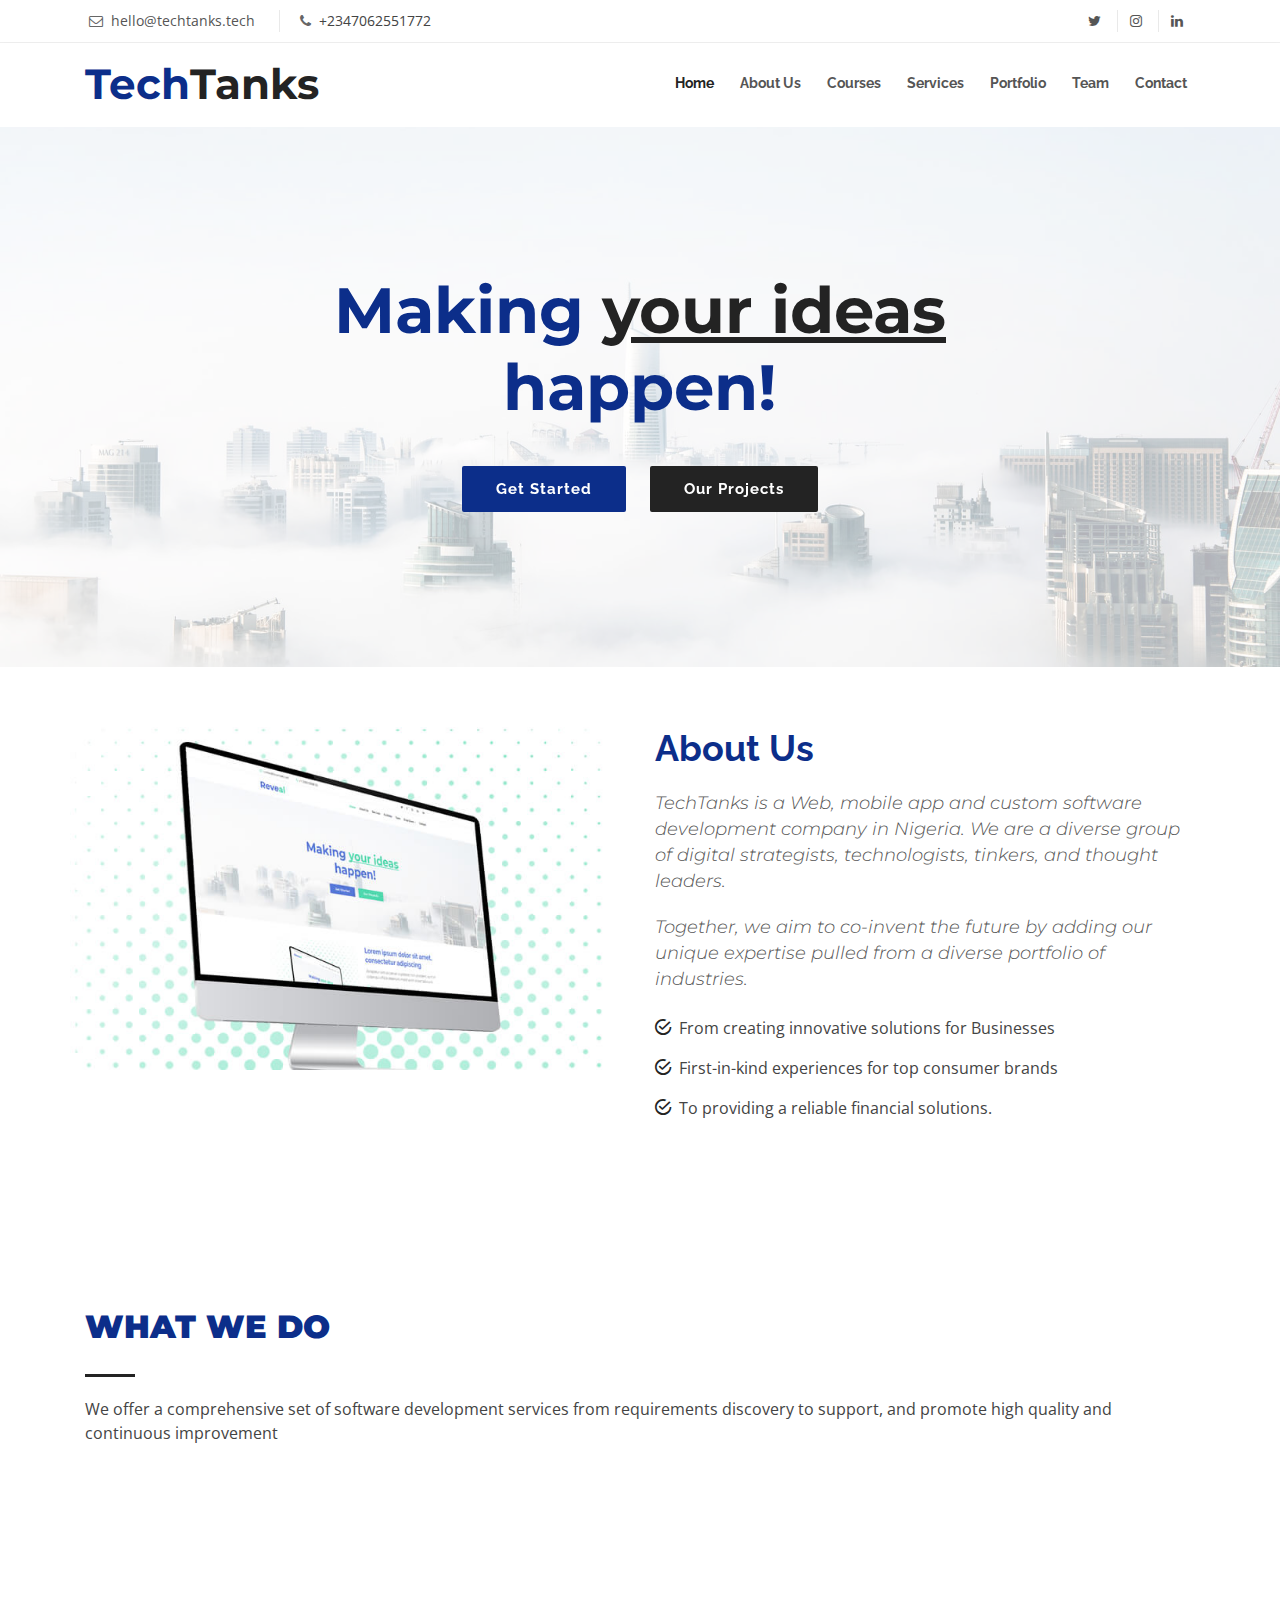
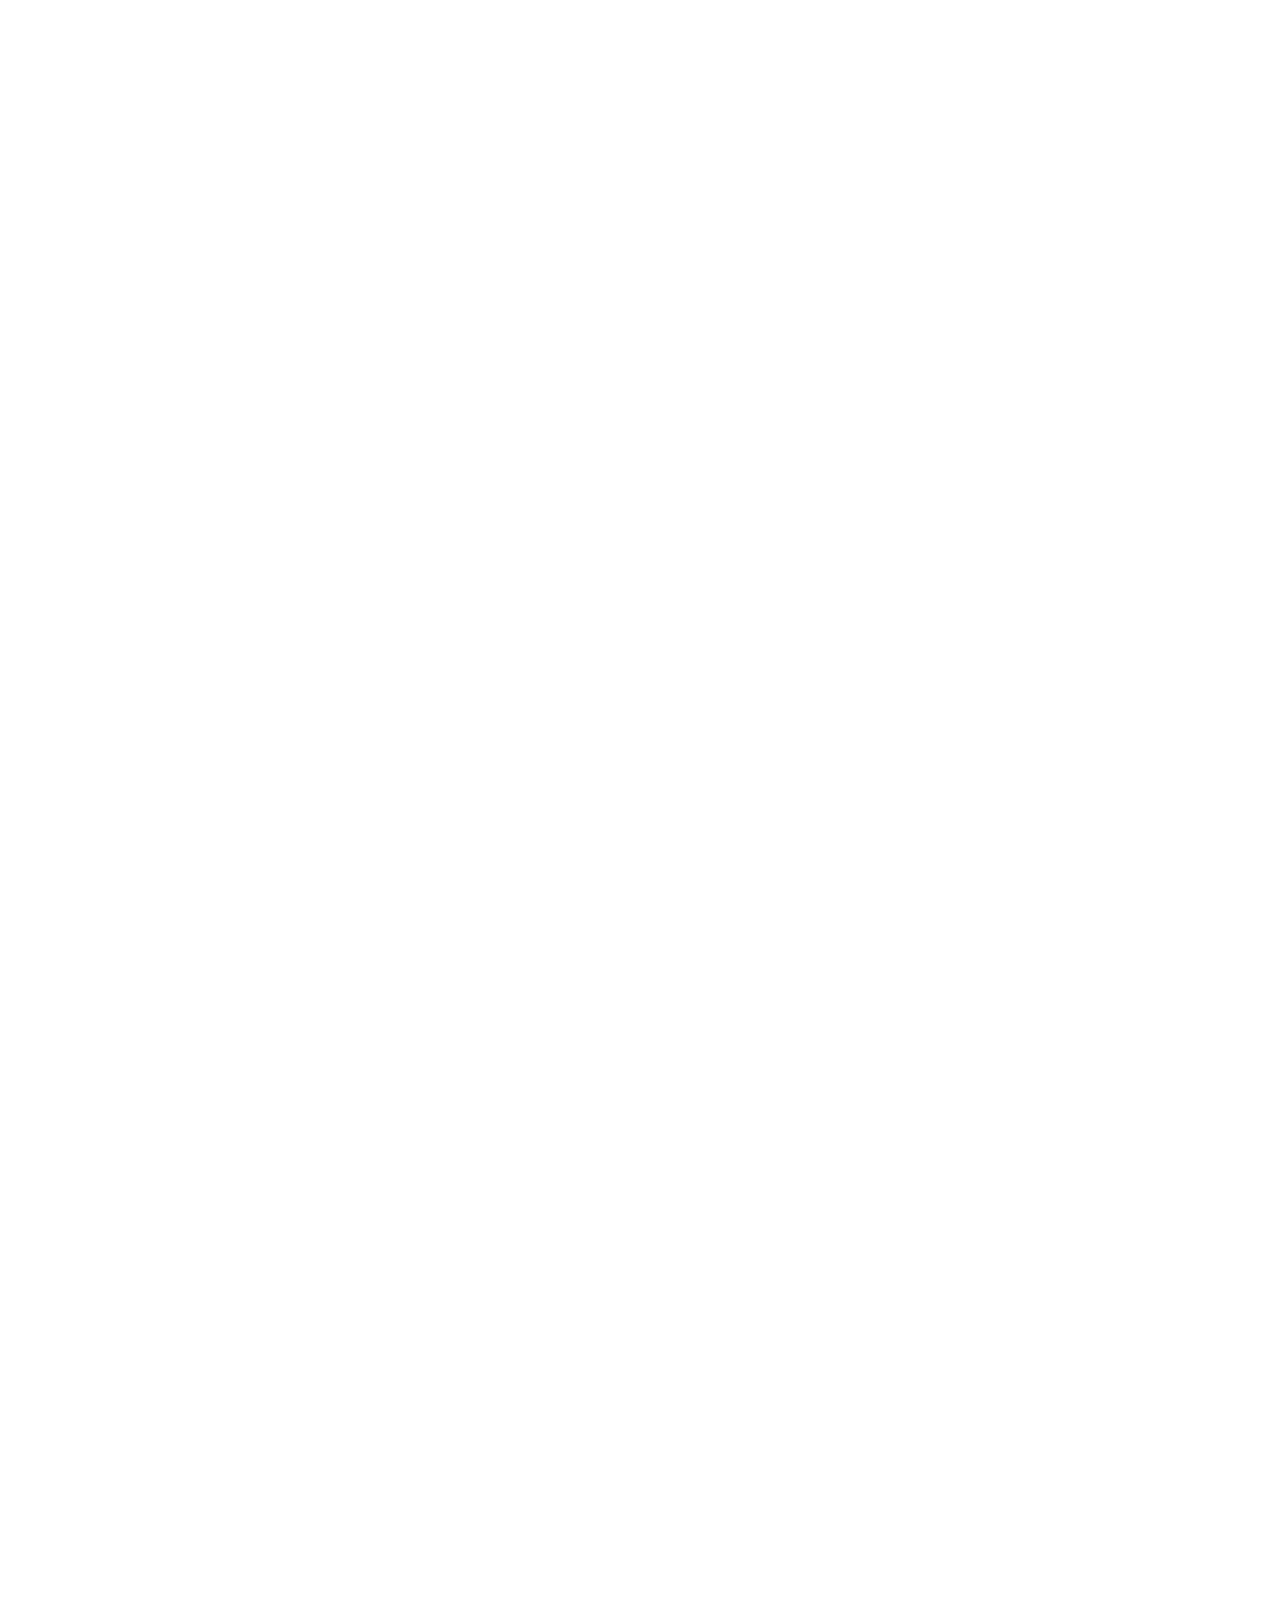
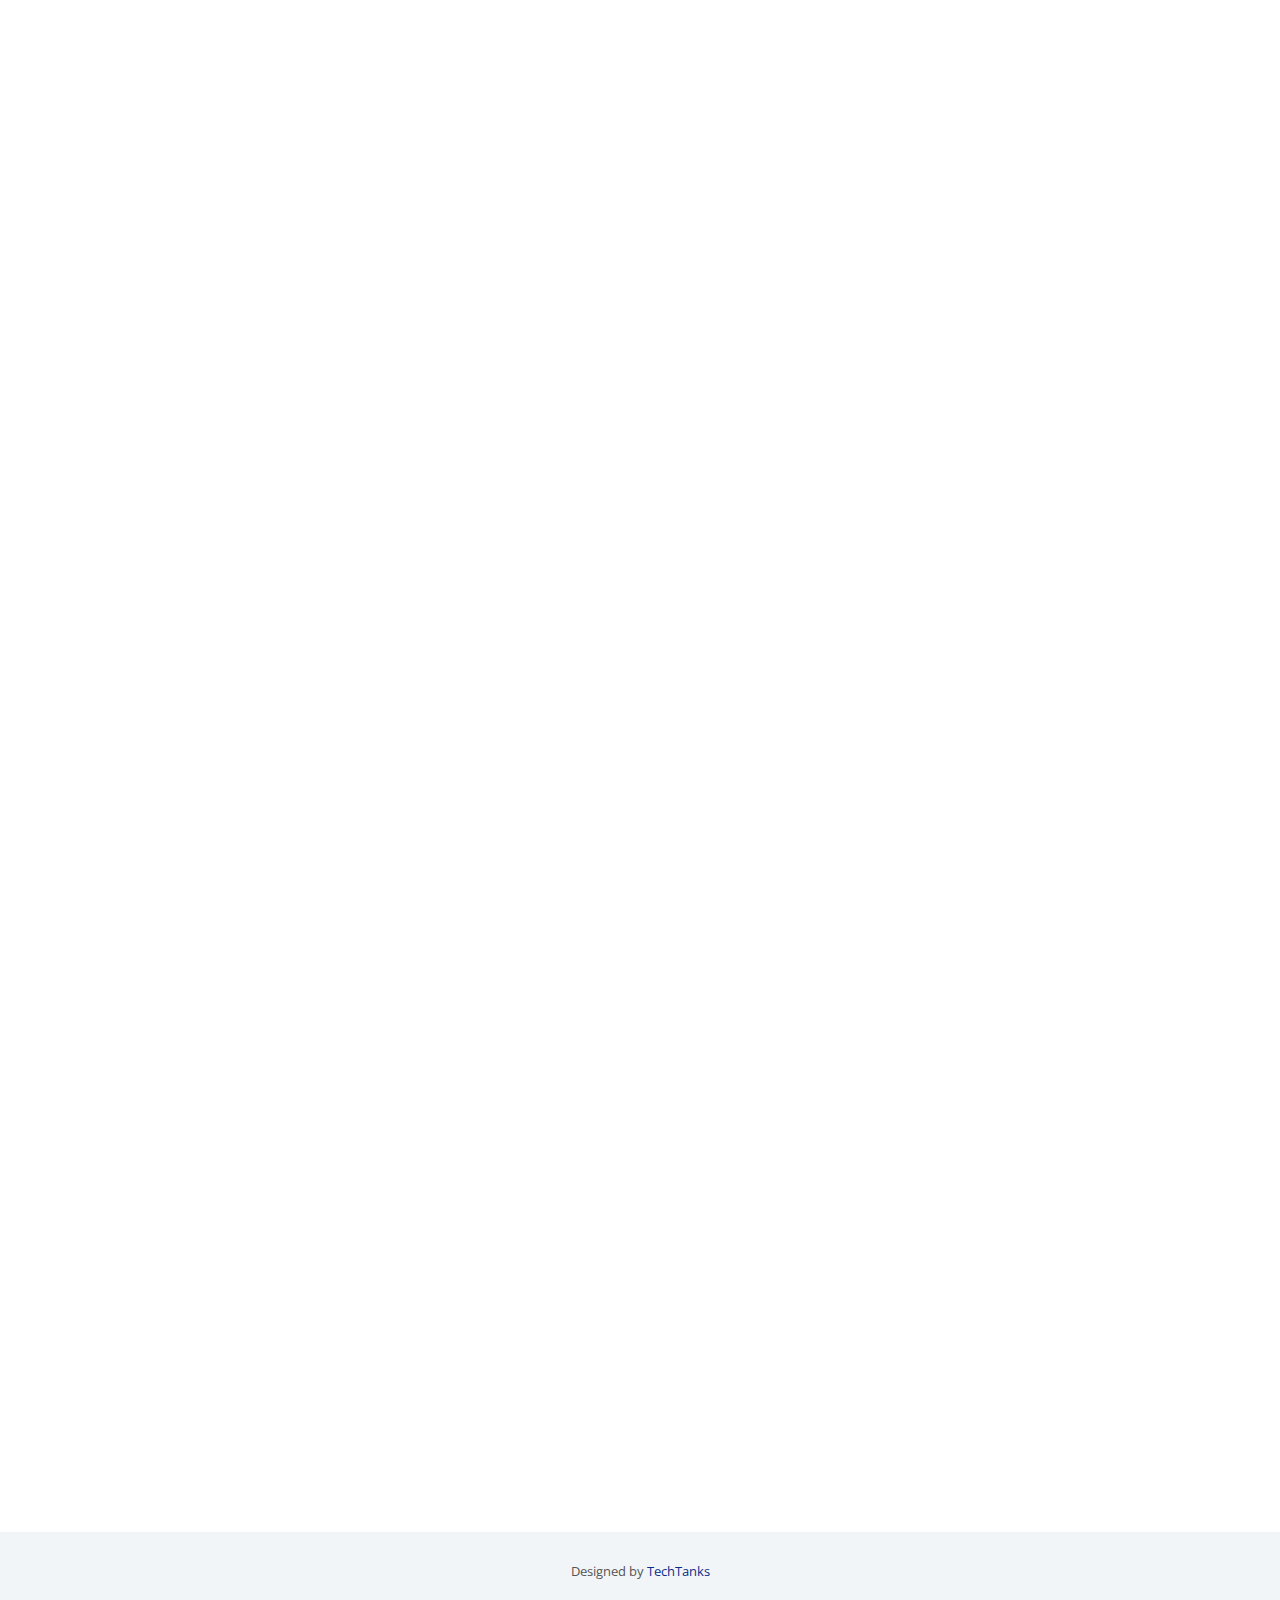
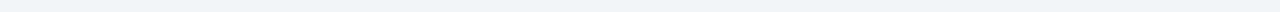
==== commit 2745fe68: "Update index.html" ====
--- a/index.html
+++ b/index.html
@@ -71,6 +71,7 @@
         <ul class="nav-menu">
           <li class="menu-active"><a href="#body">Home</a></li>
           <li><a href="#about">About Us</a></li>
+          <li><a href="courses.html">Courses</a></li>
           <li><a href="#services">Services</a></li>
           <li><a href="#portfolio">Portfolio</a></li>
           <li><a href="#team">Team</a></li>
@@ -309,9 +310,9 @@
           <div class="col-lg-3 col-md-4">
             <div class="portfolio-item wow fadeInUp">
               <a href="img/portfolio/8.jpg" class="portfolio-popup">
-                <img src="img/portfolio/8.jpg" alt="">
-                <div class="portfolio-overlay">
-                  <div class="portfolio-info"><h2 class="wow fadeInUp">Transactions Report</h2></div>
+                <img src="img/portfolio/8.JPG" alt="">
+                <div class="portfolio-overlay">
+                  <div class="portfolio-info"><h2 class="wow fadeInUp">ydsgroceries.com</h2></div>
                 </div>
               </a>
             </div>
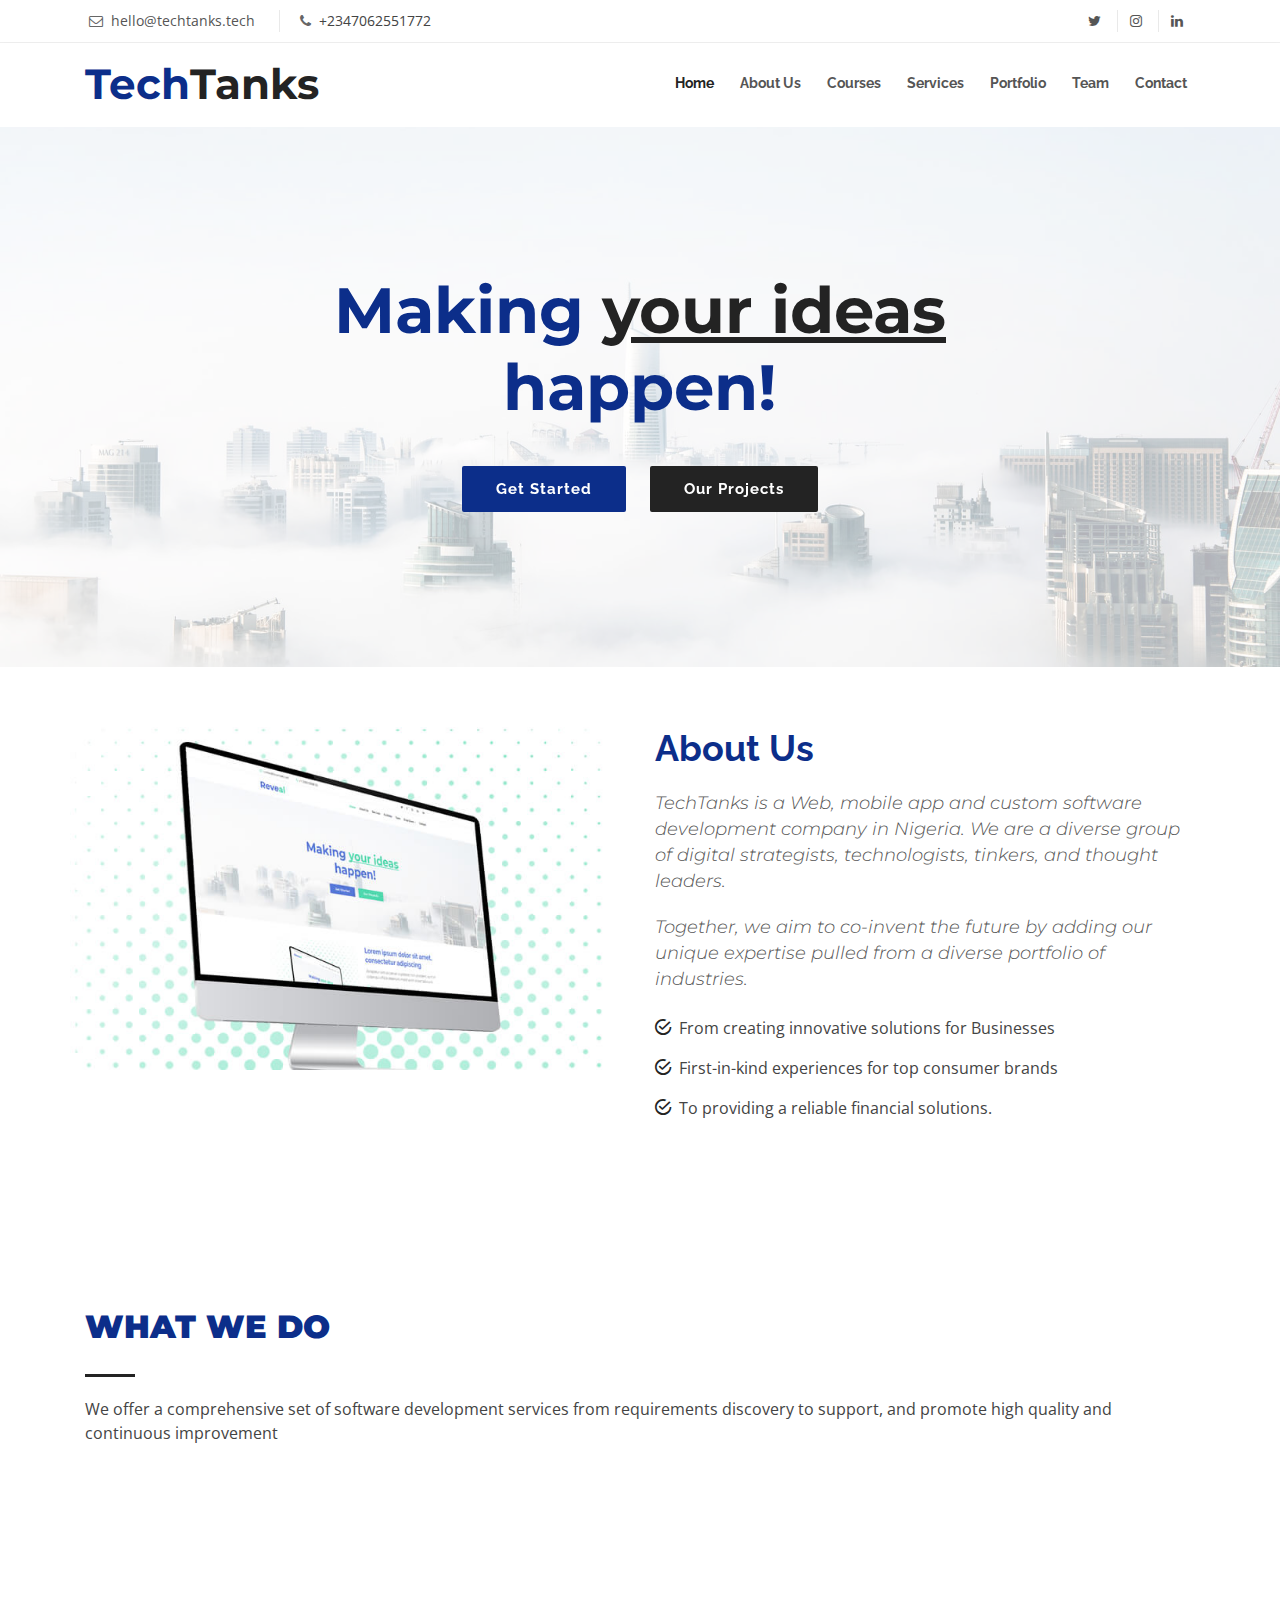
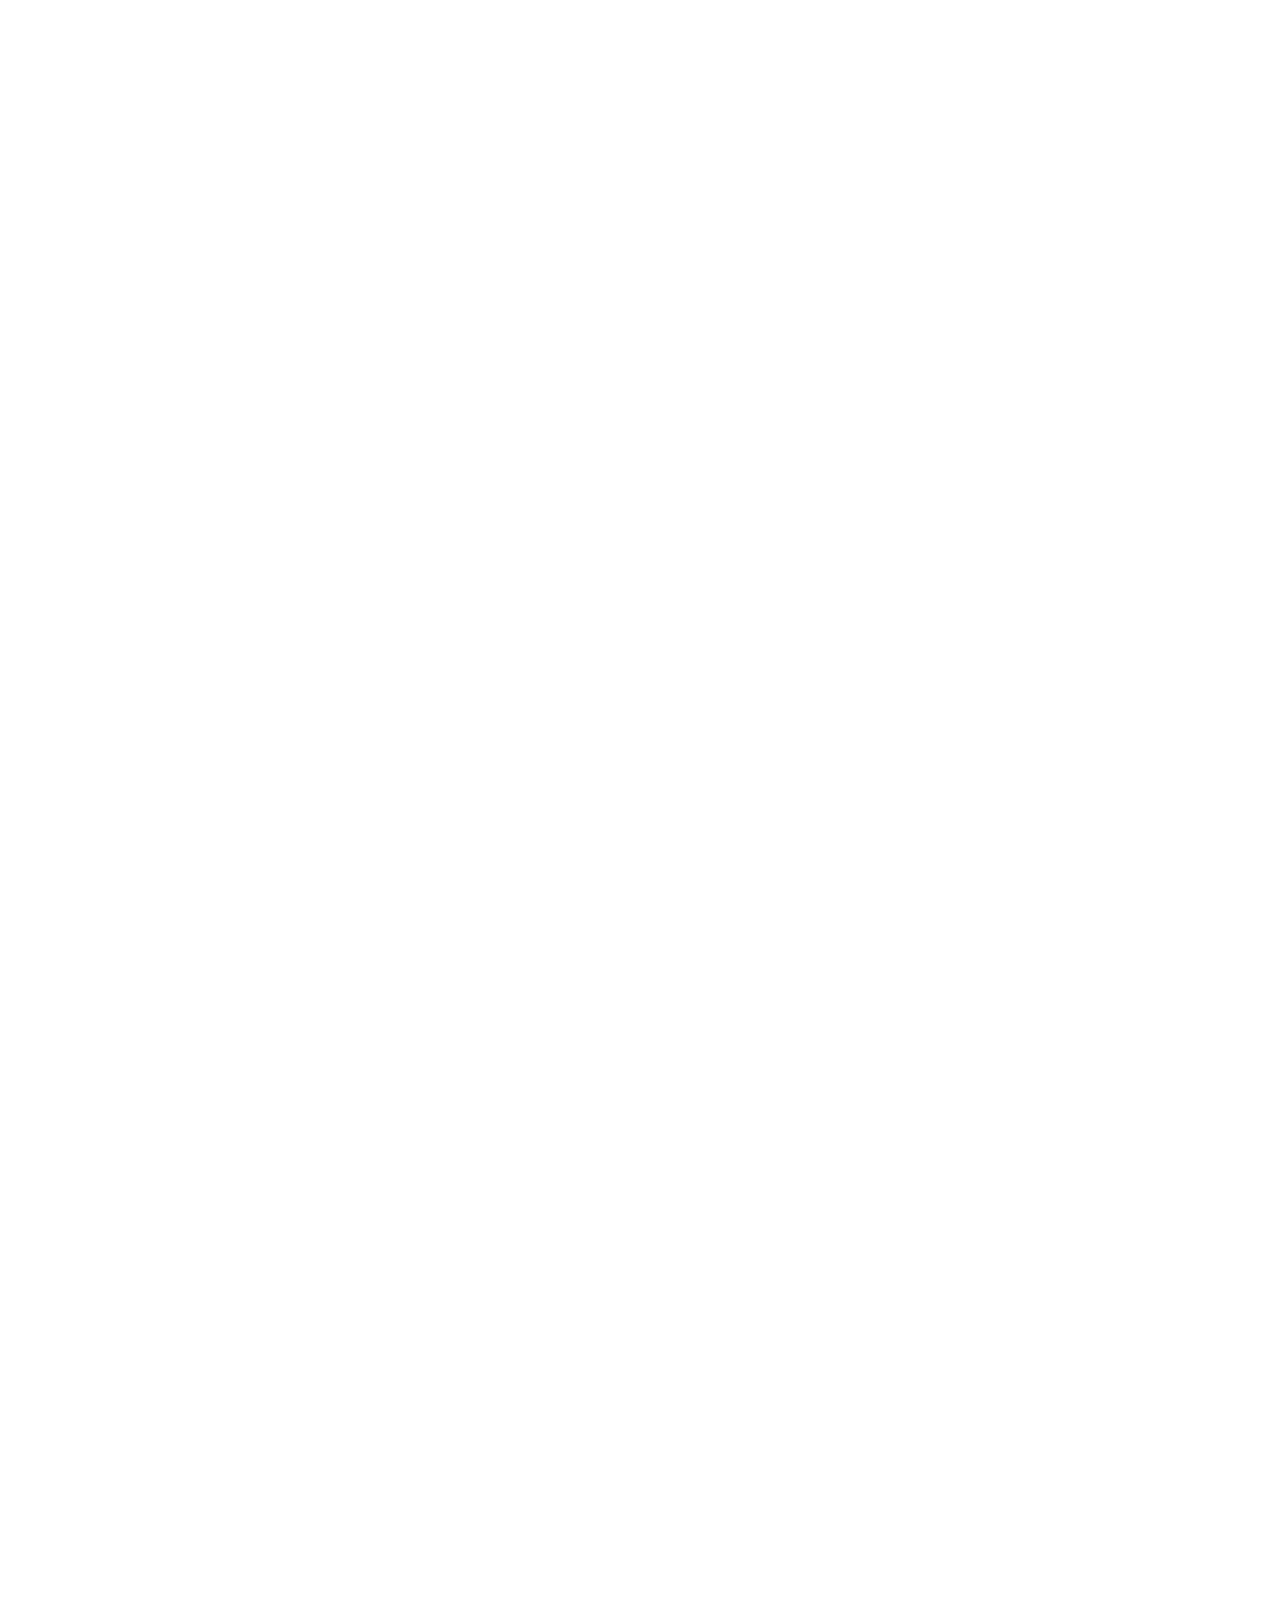
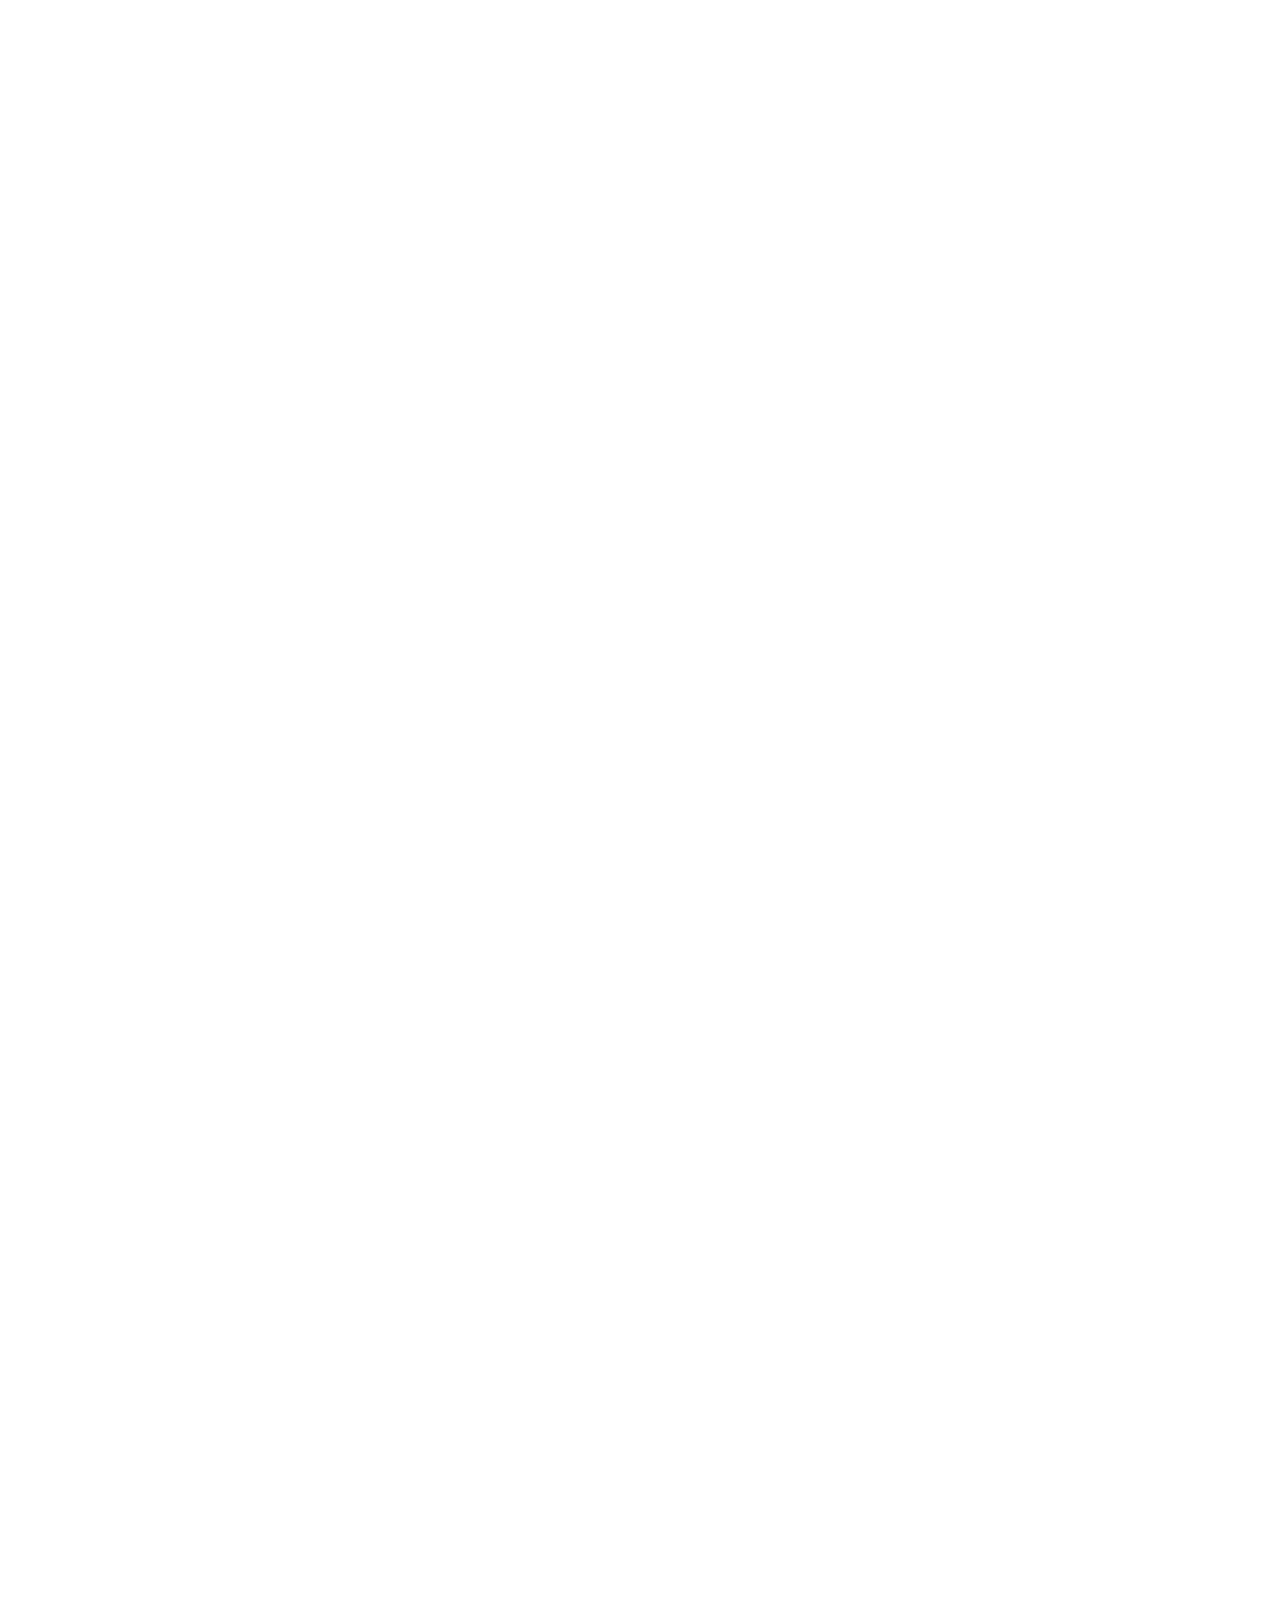
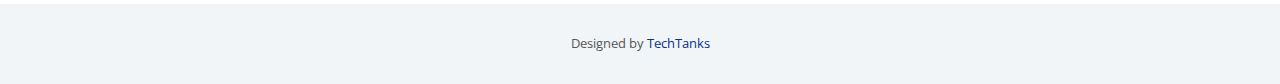
==== commit 96f32355: "Update index.html" ====
--- a/index.html
+++ b/index.html
@@ -448,19 +448,23 @@
             </div>
           </div>
 
+          
+          <div class="col-md-4">
+            <div class="contact-address">
+              <i class="ion-ios-location-outline"></i>
+              <h3>Address</h3>
+              
+              <address>5 Siraso close, Zone 7 Abuja, Nigeria.</address>
+              <address>Innovation Centre, University of Hertfordshire, College Lane, Hatfield, AL10 9AB.</address>
+            </div>
+          </div>
+
           <div class="col-md-4">
             <div class="contact-phone">
               <i class="ion-ios-telephone-outline"></i>
               <h3>Phone Number</h3>
-              <p><a href="tel:+2347062551772">+2347062551772</a></p>
-            </div>
-          </div>
-
-          <div class="col-md-4">
-            <div class="contact-email">
-              <i class="ion-ios-email-outline"></i>
-              <h3>Email</h3>
-              <p><a href="mailto:Hello@techtanks.tech">Hello@techtanks.tech</a></p>
+              <p>NG:<a href="tel:+2347062551772">+23 4706 2551772</a></p>
+              <p>UK:<a href="tel:+447488863744">+44 7488 863744</a></p>
             </div>
           </div>
 
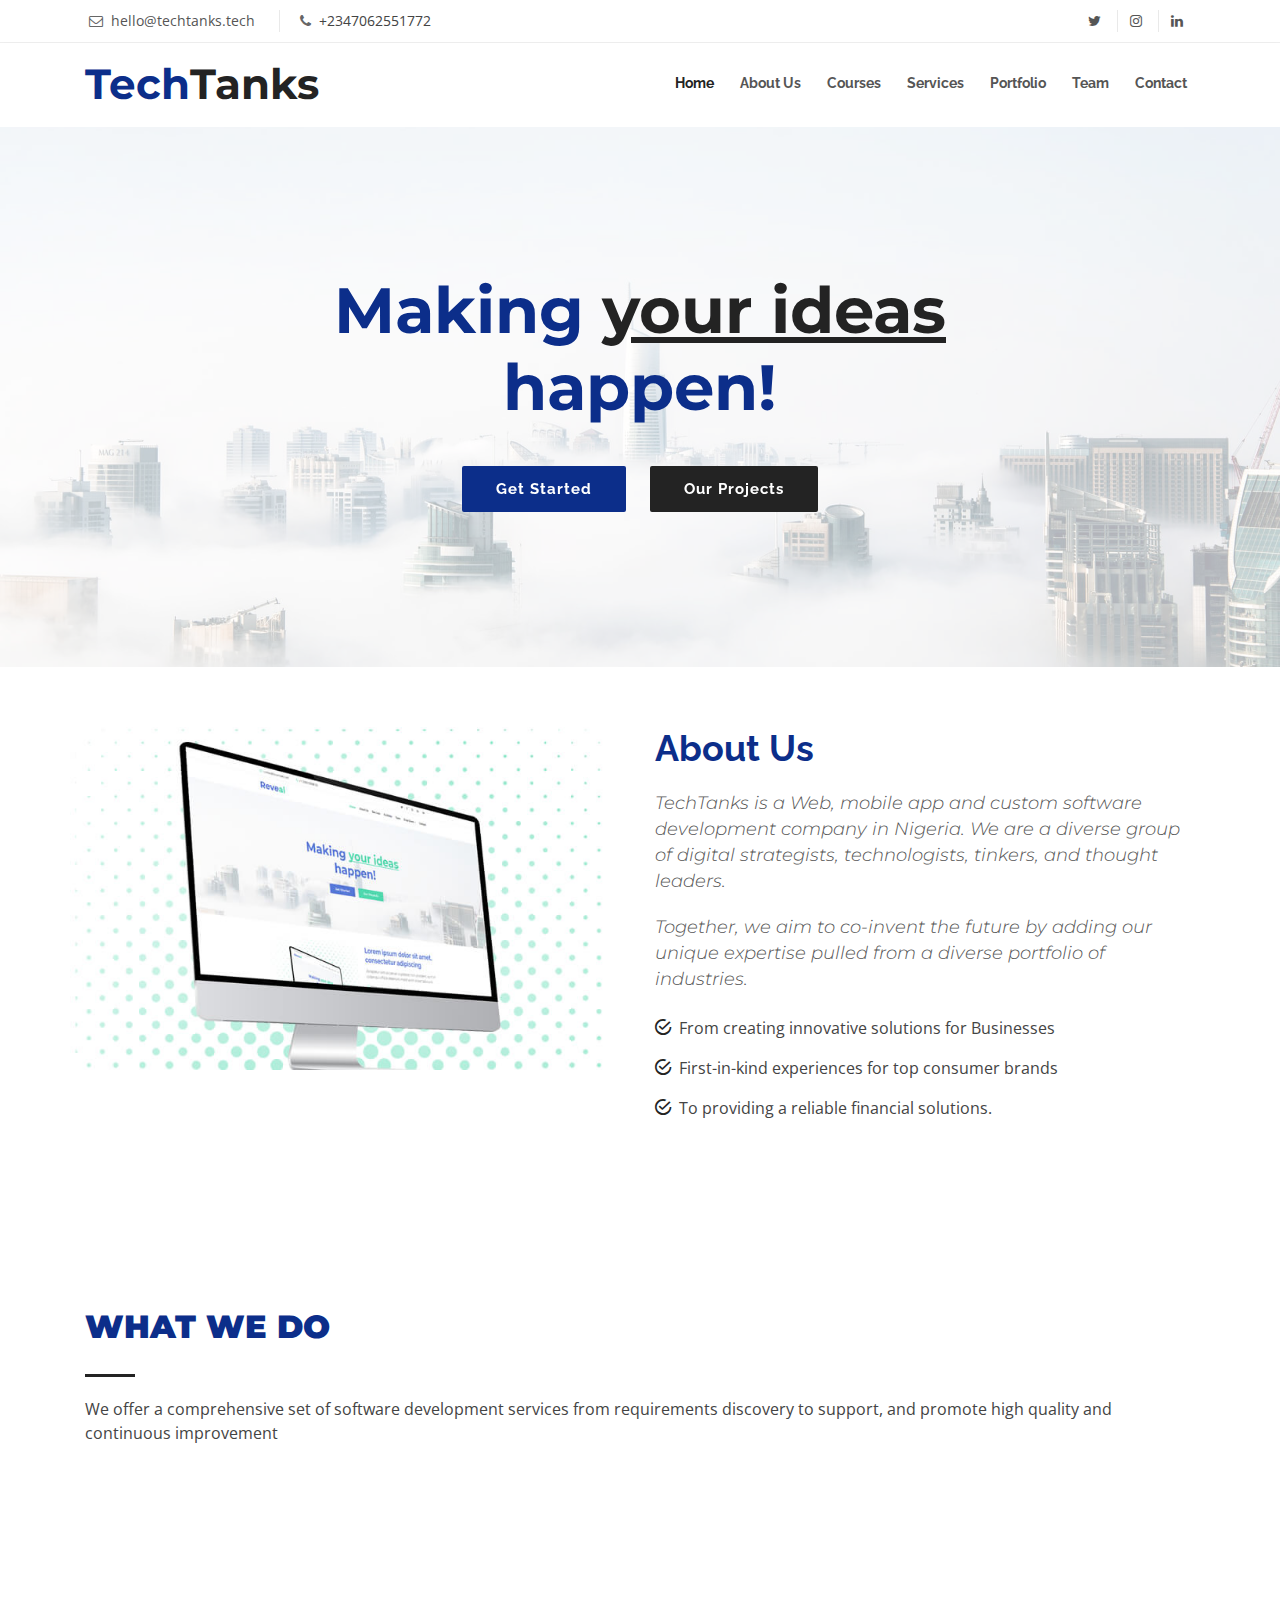
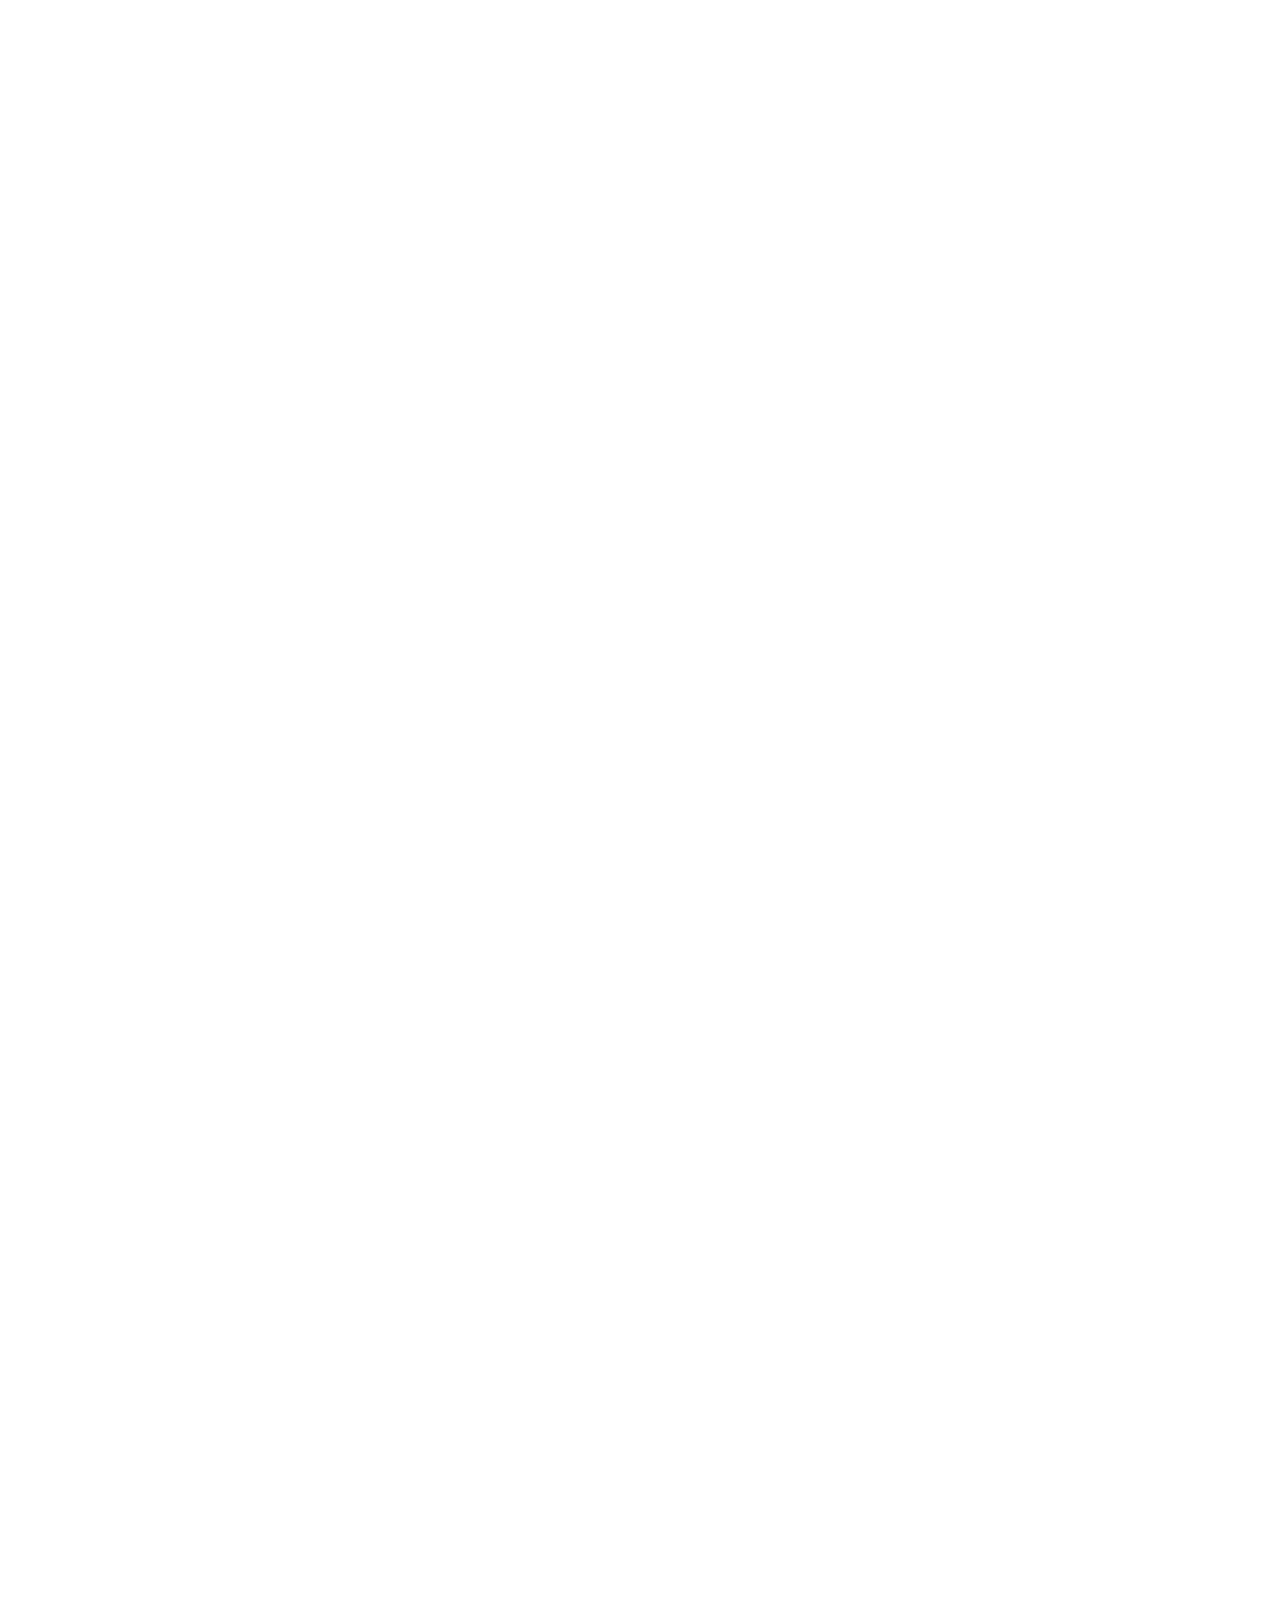
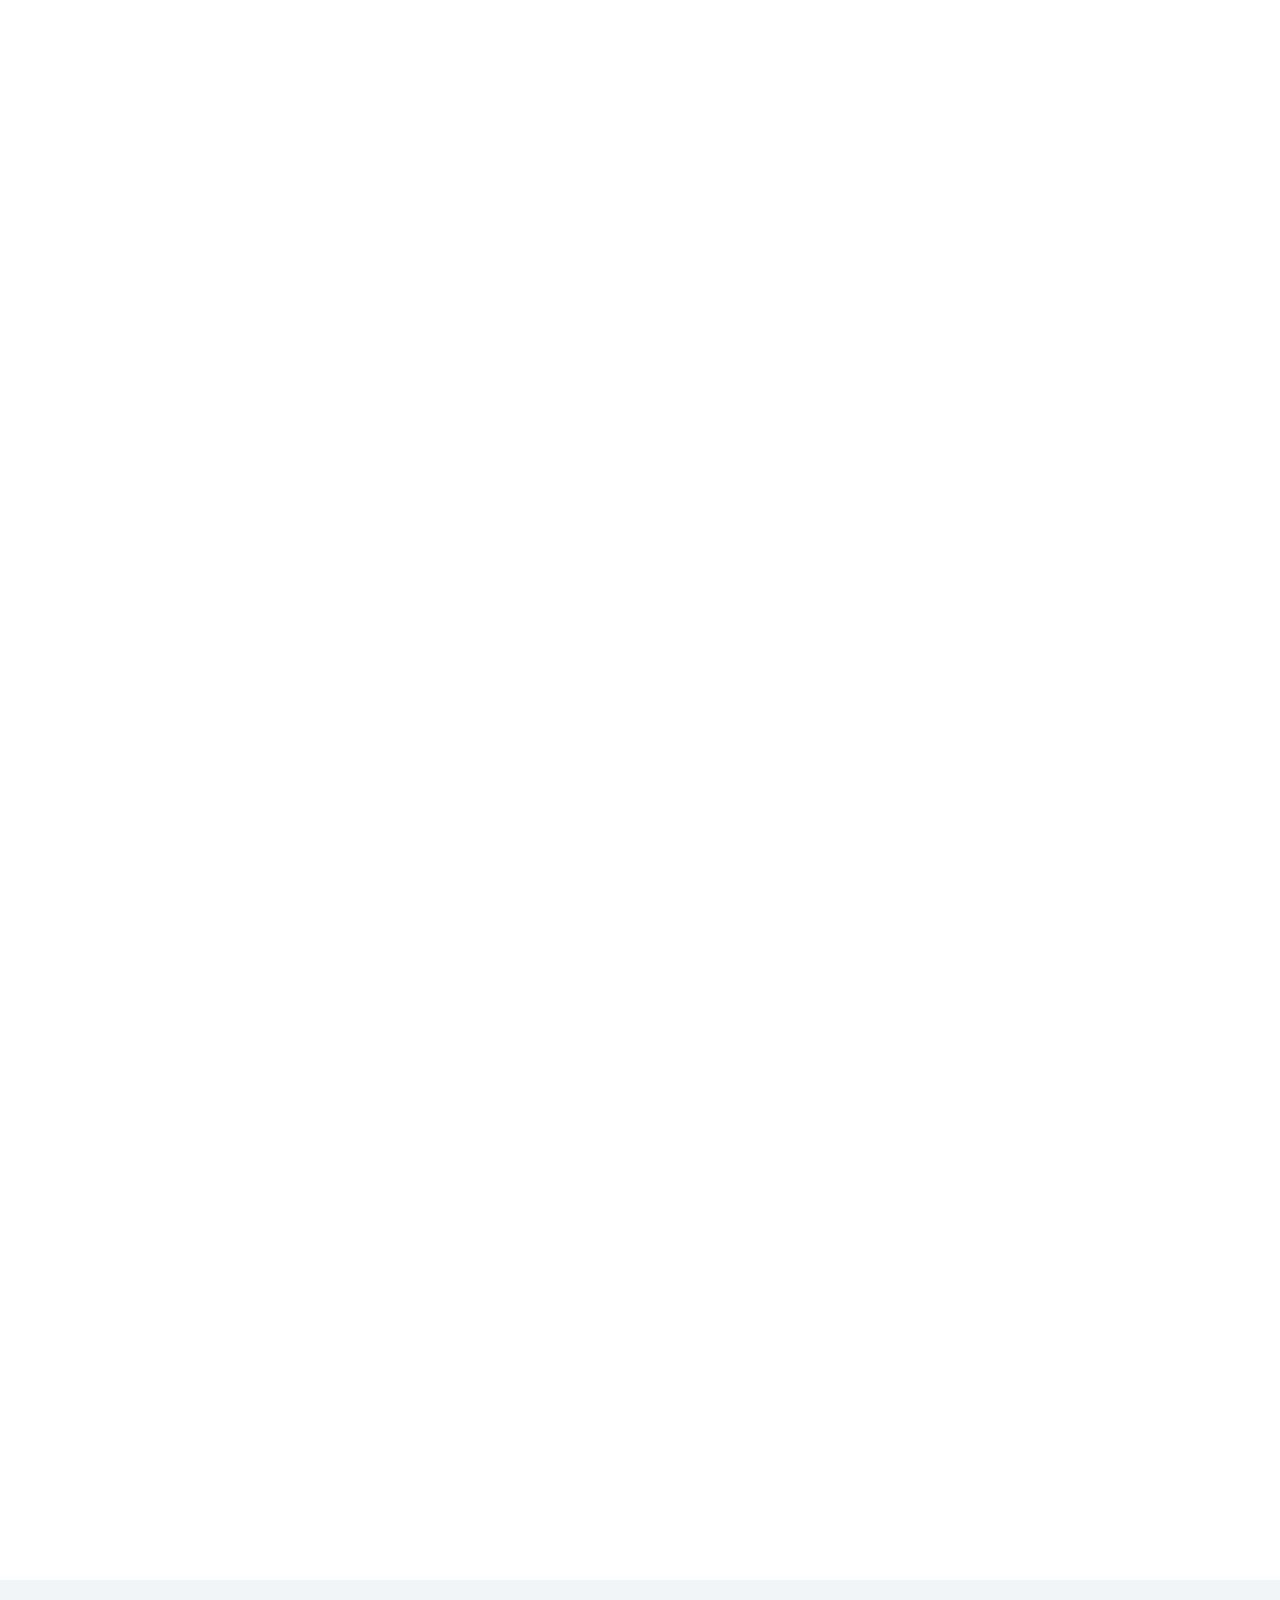
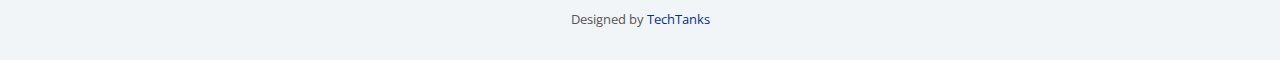
==== commit 5f5dce52: "Update index.html" ====
--- a/index.html
+++ b/index.html
@@ -453,8 +453,6 @@
             <div class="contact-address">
               <i class="ion-ios-location-outline"></i>
               <h3>Address</h3>
-              
-              <address>5 Siraso close, Zone 7 Abuja, Nigeria.</address>
               <address>Innovation Centre, University of Hertfordshire, College Lane, Hatfield, AL10 9AB.</address>
             </div>
           </div>
